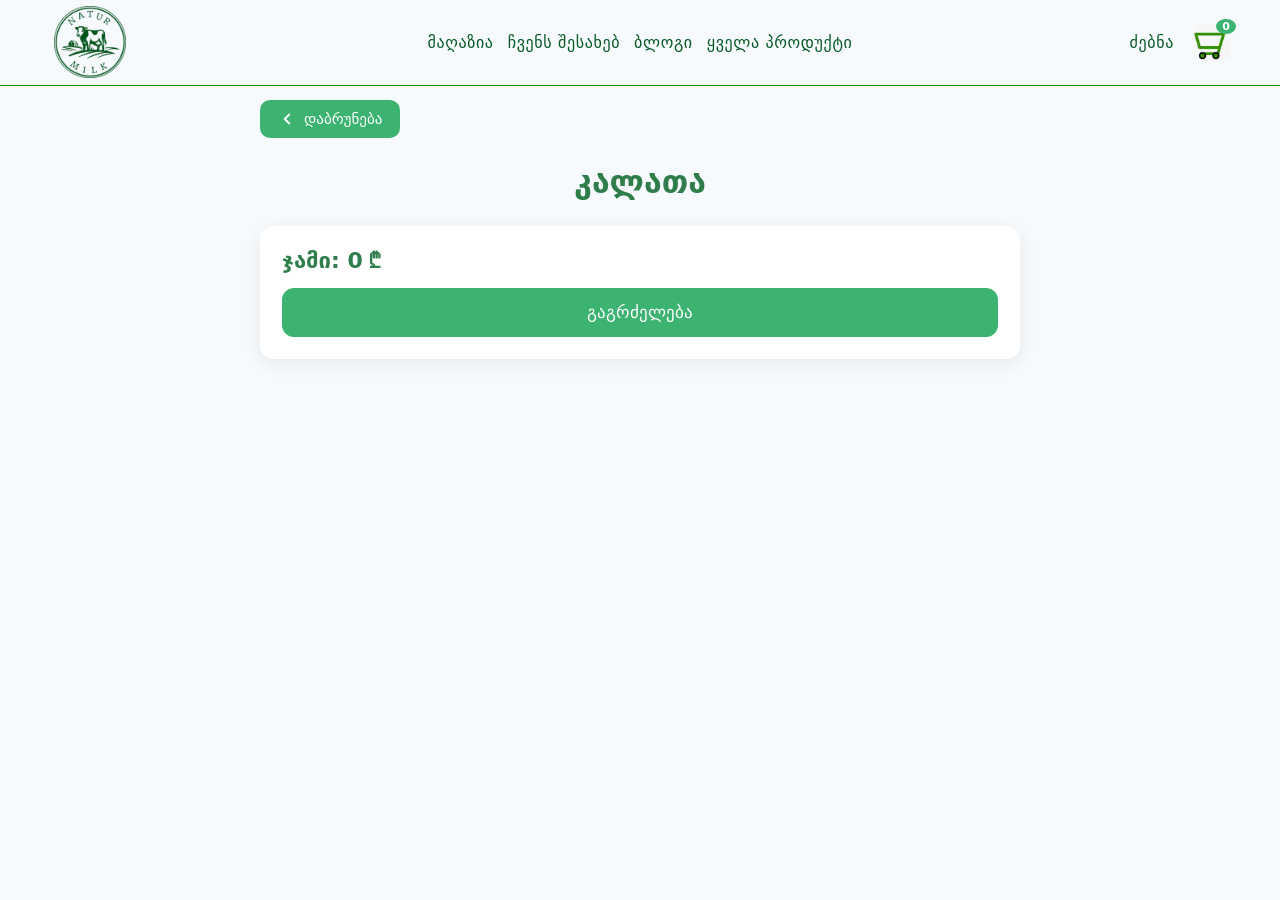
==== basket.html @ 4db8bb16 "Initial commit: Natur Milk website Co-authored-by: Cursor <cursoragent@cursor.com>" ====
<!DOCTYPE html>
<html lang="ka">
  <head>
    <meta charset="UTF-8" />
    <meta name="viewport" content="width=device-width, initial-scale=1.0" />
    <link rel="stylesheet" href="style.css" />
    <!-- Favicon -->
    <link rel="icon" type="image/png" sizes="32x32" href="./images/favicon.png" />
    <link rel="icon" type="image/png" sizes="16x16" href="./images/favicon.png" />

    <title>კალათა | Natur Milk</title>

    <style>
      /* Back button */
      .back-btn {
        display:inline-block;
        background:#3CB371;
        color:white;
        padding:10px 18px;
        border-radius:10px;
        text-decoration:none;
        font-size:15px;
        margin-bottom:25px;
      }
      .back-btn:hover { background:#34a165; }

      /* Cart item box */
      .cart-item-box {
        background:white;
        border-radius:14px;
        padding:18px 20px;
        margin-bottom:16px;
        display:flex;
        justify-content:space-between;
        align-items:center;
        box-shadow:0 4px 18px rgba(0,0,0,0.07);
      }

      .qty-btn {
        background:#3CB371;
        color:white;
        border:none;
        width:30px;
        height:30px;
        font-size:20px;
        border-radius:8px;
        cursor:pointer;
      }

      .remove-btn {
        background:#ff6b6b;
        color:white;
        border:none;
        padding:7px 12px;
        border-radius:8px;
        cursor:pointer;
        font-size:14px;
      }

      /* Green cart bubble */
      .cart-bubble {
        position:absolute;
        top:-6px;
        right:-6px;
        background:#3CB371;
        color:white;
        border-radius:50%;
        padding:2px 6px;
        font-size:11px;
        font-weight:600;
        line-height:1;
      }

      .total-box {
        background:white;
        padding:22px;
        border-radius:14px;
        box-shadow:0 4px 18px rgba(0,0,0,0.07);
      }

      .checkout-btn {
        background:#3CB371;
        color:white;
        border:none;
        padding:14px 24px;
        font-size:17px;
        border-radius:12px;
        cursor:pointer;
        width:100%;
        margin-top:15px;
      }
      .checkout-btn:hover { background:#34a165; }
    </style>
  </head>

  <body class="body">

    <!-- NAVBAR -->
    <header class="site-nav" id="siteNav">
      <div class="nav-inner">

        <button class="nav-toggle" aria-expanded="false">
          <svg class="icon icon-bars" viewBox="0 0 24 24" width="26"><path d="M3 6h18M3 12h18M3 18h18" stroke="currentColor" stroke-width="2"/></svg>
          <svg class="icon icon-x" viewBox="0 0 24 24" width="26"><path d="M6 6l12 12M18 6L6 18" stroke="currentColor" stroke-width="2"/></svg>
        </button>

        <a href="index.html" class="brand">
          <img class="brandmark" src="images/logo.webp" alt="Natur Milk">
        </a>

        <nav class="primary-nav">
          <ul class="menu">
            <li><a href="index.html#shop">მაღაზია</a></li>
            <li><a href="index.html#about">ჩვენს შესახებ</a></li>
            <li><a href="index.html#blog">ბლოგი</a></li>
            <li><a href="productPage.html">ყველა პროდუქტი</a></li>
          </ul>
        </nav>

        <div class="actions">
          <a href="#" class="search">ძებნა</a>

          <a href="basket.html" class="cart" style="position:relative;">
            <img src="images/basket_green.jpeg" width="36">
            <span class="cart-bubble" id="cartBubble">0</span>
          </a>
        </div>

      </div>

      <div class="mobile-panel" id="mobilePanel">
        <nav>
          <ul class="mobile-list">
            <li><a href="index.html#shop">მაღაზია</a></li>
            <li><a href="index.html#about">ჩვენს შესახებ</a></li>
            <li><a href="index.html#blog">ბლოგი</a></li>
            <li><a href="productPage.html">ყველა პროდუქტი</a></li>
          </ul>
        </nav>
      </div>
    </header>

    <!-- PAGE -->
    <main class="container" style="padding:100px 20px; max-width:800px; margin:auto;">

      <a href="productPage.html" class="back-btn" style="display:inline-flex;align-items:center;gap:8px;">
        <svg xmlns="http://www.w3.org/2000/svg" width="18" height="18" viewBox="0 0 24 24" fill="none" stroke="currentColor" stroke-width="2.5" stroke-linecap="round" stroke-linejoin="round"><polyline points="15 18 9 12 15 6"/></svg>
        დაბრუნება
      </a>

      <h1 style="text-align:center; color:#2f7d4b; margin-bottom:25px;">კალათა</h1>

      <div id="cartItems"></div>

      <div class="total-box">
        <h2 style="margin:0; font-size:22px; color:#2f7d4b;">
          ჯამი: <span id="totalPrice">0</span> ₾
        </h2>

        <button onclick="goCheckout()" class="checkout-btn">გაგრძელება</button>
      </div>

    </main>

    <!-- SCRIPTS -->
    <script src="js/cart.js"></script>
    <script src="js/script.js"></script>
    <script src="js/navbar.js"></script>

    <script>
      function updateNavbarCartCount() {
        let cart = JSON.parse(localStorage.getItem("cart")) || [];
        let count = CartUtils.getCartCount(cart);
        document.getElementById("cartBubble").textContent = count;
      }

      function loadCart() {
        let cart = JSON.parse(localStorage.getItem("cart")) || [];
        let cartBox = document.getElementById("cartItems");
        let total = 0;

        updateNavbarCartCount();

        cartBox.innerHTML = "";

        cart.forEach((item, index) => {
          let itemTotal = CartUtils.getLineTotal(item);
          total += itemTotal;
          const qtyLabel = CartUtils.formatQtyLabel(item);
          const lineDetail = CartUtils.formatLineDetail(item);

          cartBox.innerHTML += `
            <div class="cart-item-box">
              <div>
                <h3 style="margin:0 0 6px;">${item.name}</h3>
                <div style="color:#2f7d4b; font-weight:600;">
                  ${lineDetail}
                </div>
              </div>

              <div style="display:flex; gap:10px; align-items:center;">
                <button class="qty-btn" onclick="changeQty(${index}, -1)">-</button>
                <span style="min-width:52px;text-align:center;">${qtyLabel}</span>
                <button class="qty-btn" onclick="changeQty(${index}, 1)">+</button>
                <button class="remove-btn" onclick="removeItem(${index})">წაშლა</button>
              </div>
            </div>
          `;
        });

        document.getElementById("totalPrice").textContent = CartUtils.roundMoney(total);
      }

      function changeQty(i, direction) {
        let cart = JSON.parse(localStorage.getItem("cart")) || [];
        const item = cart[i];
        if (!item) return;
        const updated = CartUtils.changeItemQty(item, direction);
        if (!updated) cart.splice(i, 1);
        localStorage.setItem("cart", JSON.stringify(cart));
        loadCart();
        updateNavbarCartCount();
      }

      function removeItem(i) {
        let cart = JSON.parse(localStorage.getItem("cart")) || [];
        cart.splice(i, 1);
        localStorage.setItem("cart", JSON.stringify(cart));
        loadCart();
        updateNavbarCartCount();
      }

      function goCheckout() {
        window.location.href = "checkout.html";
      }

      loadCart();
    </script>

  </body>
</html>
---- style.css ----
* {
  box-sizing: border-box;
  margin: 0;
  padding: 0;
}


/* Fallbacks if backend sends nothing, as example */
:root {
  --bg: #F7FAFC;            /* cool near-white */
  --text: #055925;
  --cardsection: #FFFFFF;
  --cardhover: #E8EEF5;     /* ice blue hover/footer */
  --panel: #EDF3F8;         /* faint blue band */
  --fottera: #FFFFFF;;       /* teal accent */
  --buttoncolor: #ffca67;   /* clean blue CTA */
  --buttonhover: #daac58;
  --footer-bg: #0d4900;
  --ink: #111010;          /* brand logo example */
  --arch-bw: 1px;
  --arch-br: 20px;
  --pill-bw: 2px;
  --pill-r: 220px;
  --post-bw: 2px;
  --post-r: 18px;
}

/* Base application of the tokens */
html, body {
  background: var(--bg);
  color: var(--text);
}
html {
  scroll-behavior: smooth;
}

/* adjust 90px to your header height */
#blog {
  scroll-margin-top: 90px;
}

/* optional: make all anchor scroll smooth */
html {
  scroll-behavior: smooth;
}

.brandmark {
  color: var(--ink); /* combined logo follows brand ink */
}

@supports (color: color-mix(in oklch, white, black)) {
  :root {
    /* 78/22 keeps chroma, pulls away from bg without getting muddy */
    --cardhover: color-mix(in oklch, var(--buttonhover) 78%, var(--bg) 22%);
    /* optional: make the testimonial slider stripe harmonize too */
    --slider-bg: color-mix(in oklch, var(--buttonhover) 88%, var(--bg) 12%);
  }
}

body {
  background: var(--bg);
  font-family: "DM Sans", system-ui, -apple-system, Segoe UI, Roboto, Helvetica, Arial, sans-serif;
}

.container {
  padding-left: 2.5rem;
  padding-right: 2.5rem;
}

/* NAVBAR */
.site-nav {
  position: fixed;
  inset: 0 0 auto 0;
  z-index: 1000;
  background: var(--bg);
  border-bottom: 1px solid #028b00;
  padding: 25px 0;
}

.nav-inner {
  margin: 0 auto;
  padding: 0 50px;
  display: grid;
  grid-template-columns: 1fr auto 1fr;
  align-items: center;
  gap: 16px;
  color: var(--text);
}

/* Layout the brand nicely */
.brand {
  display: inline-flex;
  align-items: center;
  gap: .5rem; /* space between monogram and fallback text */
}

/* The logo slot (SVG or IMG inside) */
.brand .brandmark {
  display: inline-flex;
  align-items: center;
  line-height: 0;     /* avoid extra vertical whitespace */
  width: auto;
  overflow: visible;  /* allow shapes outside viewBox bounds to show */
}

/* Make injected SVG/IMG scale to the slot */
.brand .brandmark svg,
.brand .brandmark img {
  display: block;
  height: 100%;
  width: auto;
  overflow: visible; /* keep painted area visible */
}

/* Hide fallback brand text only when a WORDMARK is present */
.brand [data-field="siteLogoHtml"][data-kind="wordmark"][data-filled="1"] + .brand-fallback {
  display: none;
}
.brand { color: inherit; text-decoration: none; }
/* hide word when we have a logo */
a.brand > .brandmark[data-filled="1"] + .brand-fallback {
  display: none !important;
}
/* Keep brand compact and aligned */
.brand {
  display: inline-flex;
  align-items: center;
  height: 32px;           /* controls visual height of the combined SVG */
  line-height: 1;
}

/* The combined SVG will size itself; make sure it can shrink/grow */
.brand .brandmark svg {
  display: block;
  height: 100%;
  width: auto;
}

/* Optional: let the combined SVG inherit current text color */
.brand { color: var(--text, #f2f4f3); }

/* Default (>450px): 40px tall */
.brand .brandmark { 
  height: 80px !important;
  padding: 4px;
}

/* ≤450px: 30px tall */
@media (max-width: 900px) {
  .brand .brandmark {
    height: 70px !important;
  }
}

/* ≤450px: 30px tall */
@media (max-width: 450px) {
  .brand .brandmark {
    height: 80px !important;
  }
}


.menu {
  list-style: none;
  margin: 0;
  padding: 0;
  display: flex;
  gap: 80px;
}

.menu a {
  text-decoration: none;
  color: var(--text);
  font-size: 1rem;
  font-weight: 500;
  letter-spacing: 0.04em;
  text-transform: uppercase; /* force caps */
}

.search {
  text-decoration: none;
  color: var(--text);
  font-size: 1rem;
  letter-spacing: 0.04em;
  text-transform: uppercase; /* force caps */
}

/* Keep SEARCH and the cart on one line, aligned center */
.actions {
  justify-self: end;
  display: flex;
  align-items: center;
  gap: 20px;
  flex-wrap: nowrap; /* prevent wrapping inside the actions row */
}

/* Keep the cart icon and the ( 0 ) count on a single line */
.cart {
  display: inline-flex;
  align-items: center;
  gap: 8px;
  color: var(--text);
  text-decoration: none;
  white-space: nowrap; /* no wrapping between icon and count */
}

/* Make sure the SVG doesn't introduce inline whitespace/baseline gaps */
.cart .cart-icon {
  display: block;
  flex: 0 0 auto;
}

/* Tighter vertical rhythm and no internal wraps just in case */
.cart .count {
  line-height: 1;
  white-space: nowrap; /* extra safety for the spaced parentheses */
}


/* Mobile toggle */
.nav-toggle {
  display: none;
  background: none;
  border: 0;
  color: var(--text);
  cursor: pointer;
}

.nav-toggle .icon-x {
  display: none;
}

.mobile-panel {
  display: none;
}

.scroll-btn:hover {
  transform: translateY(2px);
}

/* NAVBAR */
@media (max-width: 768px) {
  .nav-inner {
    padding: 0 16px;
    grid-template-columns: 48px 1fr auto;
  }

  .brand {
    justify-self: center;
    font-weight: 600;
    font-size: 1.5rem;
  }

  .primary-nav,
  .search {
    display: none;
  }

  .nav-toggle {
    display: inline-grid;
    width: 40px;
    height: 40px;
    place-items: center;
  }

  .mobile-panel {
    display: flex;
    align-items: center;
    justify-content: center;
    position: fixed;
    left: 0;
    right: 0;
    top: 9%;
    background: var(--bg);
    border-bottom: 1px solid rgba(0, 0, 0, .06);
    visibility: hidden;
    opacity: 0;
    transform: translateY(-6px);
    pointer-events: none;
    transition: opacity .22s ease, transform .22s ease, visibility 0s linear .22s;
    height: 50vh;
  }

  .mobile-list {
    list-style: none;
    padding: 18px 0 22px;
    display: grid;
    gap: 50px;
    text-align: center
  }

  .mobile-list a {
    color: var(--text);
    text-decoration: none;
    font-size: 1.5rem;
    font-weight: 500;
    letter-spacing: .04em;
  }

  .site-nav.is-open .mobile-panel {
    visibility: visible;
    opacity: 1;
    transform: translateY(0);
    pointer-events: auto;
    transition: opacity .22s ease, transform .22s ease;
  }

  .site-nav.is-open .nav-toggle .icon-bars {
    display: none;
  }

  .site-nav.is-open .nav-toggle .icon-x {
    display: block;
  }
}



/* Hero */
.hero {
  padding: 1rem 3rem 42px;
}

.page-content,
.hero {
  padding-top: 100px;
}

.hero-wrap {
  position: relative;
}

.hero-frame {
  position: relative;
  border-radius: 22px;
  overflow: hidden;
  background: var(--bg);
}

.hero-frame::after {
  content: "";
}

.hero-frame::before {
  content: "";
  position: absolute;
  inset: 0;
  background: rgba(0, 0, 0, 0.18);
  z-index: 1;
  pointer-events: none;
}

.hero-img {
  position: relative;
  z-index: 0;
  display: block;
  width: 100%;
  max-height: 700px;
  object-fit: cover;
  object-position: 65% center;
}

.hero-content {
  position: absolute;
  inset: 0;
  display: flex;
  flex-direction: column;
  justify-content: space-between;
  padding: clamp(24px, 6vw, 60px);
  z-index: 3;
  pointer-events: none;
}

.hero-title {
  margin: 0;
  color: var(--bg);
  font: 500 clamp(40px, 6vw, 100px)/1.2 system-ui, -apple-system, Segoe UI, Roboto, Helvetica, Arial;
  text-transform: uppercase;
  letter-spacing: .04em;
  text-shadow: 0 2px 12px rgba(0, 0, 0, 0.17);
}

.hero-cta {
  pointer-events: auto;
  align-self: flex-start;
  background: #1f5d3a;
  color: white;
  border: 2px solid var(--text);
  border-radius: 9999px;
  padding: 14px 22px;
  font-weight: 700;
  text-decoration: none;
}

.hero-cta:hover {
  transform: translateY(-1px);
}

.scroll-btn {
  position: absolute;
  right: clamp(14px, 2vw, 26px);
  bottom: -46px;
  width: clamp(92px, 10.5vw, 132px);
  height: clamp(92px, 10.5vw, 132px);
  border-radius: 50%;
  background: var(--bg);
  color: var(--text);
  border: 1px solid var(--text);
  display: grid;
  place-items: center;
  z-index: 5;
}

.hero-cta {
  position: relative;
  background: #1f5d3a;
  color: white;
  border: 2px solid var(--text);
  border-radius: 3rem;
  padding: 14px 22px;
  font-weight: 700;
  letter-spacing: 0.02em;
  text-decoration: none;
  overflow: hidden;
  z-index: 0;
  transition: transform 0.2s ease-out, border 0.2s ease-out, color 0.2s ease-out;
}

.hero-cta::after {
  content: '';
  display: block;
  position: absolute;
  top: 0;
  left: 0;
  width: 100%;
  height: 100%;
  background-color: #2c8754;
  border-radius: 3rem;
  transform: translate(-100%, 0) rotate(10deg);
  transform-origin: top center;
  transition: transform 0.25s ease-out;
  will-change: transform;
  z-index: -1;
}

.hero-cta:hover::after {
  transform: translate(0, 0);
}

.hero-cta:hover {
  border: 2px solid var(--text);
  color: 111010;
  transform: scale(1.00);
}


/* HERO */
@media (max-width: 400px) {


  .hero-cta {
    padding: 6px 9px;
    align-self: center;
  }
}

/* HERO */
@media (max-width: 768px) {
  .hero {
    padding-left: 1rem;
    padding-right: 1rem;
    min-height: 50vh;
    padding-bottom: 0rem !important;
  }

  .hero-img {
    object-position: 60% center;
  }

  .hero-title {
    font-size: clamp(18px, 6vw, 50px);
  }

  .hero-cta {
    padding: 12px 18px;
    align-self: center;
  }
}

@media (max-width: 1024px) {
  .hero-img {
    max-height: 95vh;
  }
}


/* Section */
.intro {
  background: var(--bg);
  padding: clamp(56px, 12vw, 160px) 0;
}

.intro .container {
  max-width: 1200px;
  margin: 0 auto;
  padding: 0 20px;
}

.intro-lead {
  margin: 0;
  color: var(--text);
  font-family: system-ui, -apple-system, Segoe UI, Roboto, Helvetica, Arial;
  font-weight: 400;
  line-height: 1.12;
  letter-spacing: 0.01em;
  text-align: center;
  font-size: clamp(28px, 6.5vw, 68px);
}

@media (max-width: 1024px) {
  .intro {
    padding: 10rem 2rem 14rem 2rem;
  }

  .intro-lead {
    font-size: 5rem;
    text-align: start;
  }
}

@media (max-width: 768px) {
  .intro {
    padding: 1rem 0.75rem 3rem 0.75rem;
  }

  .intro-lead {
    font-size: 2rem;
  }
}



/* Bestsellers */
.bestsellers {
  background: var(--cardsection);
  padding: 4rem 2rem 3rem 2rem;
  border-top: 1px solid var(--text);
  border-bottom: 1px solid var(--text);
}

.bestsellers__grid {
  grid-column-gap: 2rem;
  grid-row-gap: 2rem;
  grid-template-rows: auto;
  grid-template-columns: auto 1fr;
  grid-auto-columns: 1fr;
  display: grid;
  padding: 40px;
}

.bestsellers__title {
  position: relative;
  left: clamp(-14px, -1vw, -24px);
  top: clamp(-18px, -1.6vw, -28px);
  margin: 0;
  font-weight: 500;
  letter-spacing: .02em;
  line-height: .95;
  color: var(--text);
  font-size: clamp(28px, 5vw, 48px);
}

.bestsellers__arrow {
  margin-top: clamp(18px, 4vw, 36px);
  margin-left: clamp(-4px, -0.4vw, -8px);
  width: clamp(220px, 14vw, 260px);
  height: auto;
}

.bestsellers__intro {
  position: relative;
}
/* ── Fancy ring button (bestsellers CTA) ── */
.bestsellers__link {
  grid-column: 2;
  justify-self: end;
  margin-top: clamp(18px, 3vw, 28px);
  text-decoration: none;
  display: inline-block;
}

.button-wrapper {
  position: relative;
  display: inline-block;
}

.ring-layer {
  position: relative;
  z-index: 10;
  width: 272px;
  height: 80px;
  border-radius: 9999px;
  box-shadow:
    inset 0px 5px 1px transparent,
    inset 0px 0px 0px transparent,
    0px 0px 0px transparent,
    0px 8px 2px #1a4f35,
    4px 10px 3px rgba(255,255,255,0.25),
    0px 20px 30px rgba(31, 90, 62, 0.45),
    0px 0px 0px transparent;
  cursor: pointer;
  transition: all 150ms ease-out;
}

.ring-layer:hover {
  box-shadow:
    inset 0px 5px 1px #1f5a3e,
    inset 0px 6px 2px #174d35,
    0px 0px 0px transparent,
    0px 7px 1px #1a4f35,
    4px 10px 3px rgba(255,255,255,0.2),
    1px 6px 1px #1a4f35,
    0px 0px 0px transparent;
}

.ring-layer:active {
  box-shadow:
    inset 0px 5px 1px #1f5a3e,
    inset 0px 12px 0px #164430,
    0px 9px 4px #1f5a3e,
    0px 7px 1px #1a4f35,
    4px 10px 3px rgba(255,255,255,0.2),
    1px 6px 1px #1a4f35,
    0px 0px 0px transparent;
}

.outer-button {
  position: relative;
  z-index: 10;
  width: 272px;
  height: 80px;
  border-radius: 9999px;
  display: flex;
  align-items: center;
  justify-content: center;
  overflow: hidden;
  background: linear-gradient(to bottom, #3E9A6B, #2F7D57);
  box-shadow:
    0px 6px 0px #1F5A3E,
    0px 0px 0px transparent,
    0px 0px 0px transparent,
    inset 0px 1px 0px rgba(255,255,255,0.25);
  transition: all 150ms ease-out;
}

.ring-layer:hover .outer-button {
  transform: translateY(6px);
  background: linear-gradient(to bottom, #3a9265, #2b7352);
  box-shadow:
    0px 0px 0px #1F5A3E,
    -1px 0px 2px #1a4f35,
    1px 0px 2px #1a4f35,
    inset 0px 1px 0px rgba(255,255,255,0.15);
}

.ring-layer:active .outer-button {
  height: 70px;
  width: 270px;
  transform: translateX(1px) translateY(16px);
  box-shadow:
    0px -4px 0px #3E9A6B,
    0px 0px 1px #1a4f35;
  background: linear-gradient(to bottom, #38906A, #297050);
}

.inner-button {
  position: relative;
  width: 260px;
  height: 68px;
  border-radius: 9999px;
  background: linear-gradient(to bottom right, #3E9A6B, #2F7D57);
  box-shadow:
    inset 0px 3px 0px #1F5A3E,
    inset 5px 10px 2px rgba(31, 90, 62, 0.3),
    inset 0px -1px 1px rgba(255,255,255,0.15);
  display: flex;
  align-items: center;
  justify-content: center;
  font-weight: 600;
  font-size: 1.15rem;
  color: #ffffff;
  overflow: hidden;
  transition: all 150ms ease-out;
  user-select: none;
  -webkit-user-select: none;
}

.ring-layer:hover .inner-button {
  background: linear-gradient(to bottom right, #3a9265, #2b7352);
  box-shadow:
    inset 0px 3px 0px #1a5037,
    inset 5px 10px 2px rgba(26, 80, 55, 0.3),
    inset 0px -1px 1px rgba(255,255,255,0.1);
}

.ring-layer:active .inner-button {
  background: linear-gradient(to bottom right, #38906A, #297050);
  box-shadow:
    inset 0px 3px 0px #164430,
    inset 5px 18px 2px rgba(22, 68, 48, 0.3),
    inset 0px -1px 1px rgba(255,255,255,0.1);
}

.inner-button span {
  position: relative;
  padding-top: 6px;
  z-index: 10;
  text-shadow: 0 1px 2px rgba(0,0,0,0.25);
  letter-spacing: 0.02em;
}


.cards {
  grid-column-gap: 2rem;
  grid-row-gap: 2rem;
  grid-template-columns: 1fr 1fr 1fr;
  display: grid;
}

.card {
  position: relative;
  display: grid;
  grid-template-rows: auto auto auto;
  gap: 14px;
}

.card__arch {
  position: relative;
  overflow: hidden;
  border: var(--arch-bw) solid rgba(0, 0, 0, .6);
  border-top-left-radius: 999px 520px;
  border-top-right-radius: 999px 520px;
  border-bottom-left-radius: var(--arch-br);
  border-bottom-right-radius: var(--arch-br);
}

.card__arch img {
  display: block;
  width: 100%;
  object-fit: cover;
  object-position: center;
  transition: transform .45s ease;
  height: 30rem;
}

.card__name {
  margin: 6px 6px 0;
  font-size: 1.125rem;
  letter-spacing: .02em;
  color: var(--text);
  text-align: center;
  font-weight: 400;
}

.card__price {
  margin: 0 6px;
  color: var(--text);
  font-size: 1rem;
  text-align: center;
  font-weight: 400;
}

.card__price--old {
  text-decoration: line-through;
  opacity: .6;
  margin-right: 8px;
  display: inline-block;
}

.card__price--new {
  font-weight: 400;
}

.card:hover .card__arch img {
  transform: scale(1.00);
}

.card__hover {
  position: absolute;
  left: calc(-1 * var(--arch-bw));
  right: calc(-1 * var(--arch-bw));
  bottom: calc(-1 * var(--arch-bw));
  height: 56px;
  display: grid;
  place-items: center;
  font-weight: 700;
  letter-spacing: .03em;
  text-decoration: none;
  color: var(--text);
  background: var(--cardhover);
  border-top: var(--arch-bw) solid rgba(0, 0, 0, .7);
  transform: translate3d(0, 100%, 0);
  transition: transform .28s ease;
  z-index: 2;
  box-sizing: border-box;
  backface-visibility: hidden;
}

.card:hover .card__hover,
.card:focus-within .card__hover {
  transform: translate3d(0, 0, 0);
}

.card__hover:active {
  transform: translateY(0) scale(.99);
}

.card__badge {
  display: inline-grid;
  place-items: center;
  width: 84px;
  height: 84px;
  border-radius: 50%;
  background: var(--buttonhover);
  color: var(--text);
  border: 1px solid var(--text);
  font-weight: 500;
  letter-spacing: .03em;
  position: static;
  /* new */
  text-align: center;   /* centers multi-line text */
  line-height: 1.1;     /* nicer two-line spacing */
  padding: 0 6px;       /* optional: a little breathing room */
}

.cards .card:nth-child(1) .card__badge {
  position: absolute;
  top: clamp(-34px, -3vw, -24px);
  left: clamp(18px, 2vw, 28px);
  z-index: 5;
  pointer-events: none;
}

/* BESTSELLER */

@media (max-width: 768px) {
  .bestsellers {
    padding: 4rem 0;
  }

  .bestsellers__title {
    left: 0;
    top: 0;
    font-size: 3rem;
    font-weight: 400;
  }

  .bestsellers__arrow {
    margin-left: 0;
  }

  .bestsellers__intro img {
    display: none;
  }

  .bestsellers__link .ring-layer,
  .bestsellers__link .outer-button {
    width: 220px;
    height: 64px;
  }

  .bestsellers__link .inner-button {
    width: 208px;
    height: 52px;
    font-size: 1rem;
  }

  .cards {
    grid-template-columns: 1fr;
  }
}

@media (max-width: 1024px) {
  .bestsellers__grid {
    grid-template-columns: 2fr;
  }

  .bestsellers__link {
    grid-column: 1;
    justify-self: center;
  }

  .bestsellers__link .ring-layer,
  .bestsellers__link .outer-button {
    width: 240px;
    height: 72px;
  }

  .bestsellers__link .inner-button {
    width: 228px;
    height: 60px;
    font-size: 1.05rem;
  }

  .bestsellers__intro img {
    display: none;
  }
}


/* SCROLLER */
.scroller {
  display: flex;
  flex-direction: column;
  gap: 50px;
  padding: 100px 0;
}

/* Size & alignment can be tweaked to match your line height */
.scroller .scroller-star {
  display: inline-block;
  width: 50px;
  height: 50px;
  background: url("./images/octopus.svg") center / contain no-repeat;
  vertical-align: middle;
  transform: translateY(1px);
  margin: 1rem;
}

.value__icon {
  display: inline-block;
  width: 26px;  /* keep your previous visual size */
  height: 26px;
  background-color: var(--buttonhover);
  -webkit-mask: url("./images/flake.svg") center / contain no-repeat;
          mask: url("./images/flake.svg") center / contain no-repeat;
  flex: 0 0 auto; /* keeps layout identical if you had flex */
}


.scroller-wrapper {
  overflow: hidden;
  white-space: nowrap;
  background: var(--bg);
}

.scroller-track {
  display: inline-block;
  will-change: transform;
  font-size: 120px;
  font-weight: 500;
  transition: transform 0.1s linear;
}

.track-bottom {
  position: relative;
  left: -3000px;
}

.word {
  display: inline-flex;
  align-items: center;
  margin: 0 0px;
  color: var(--text);
}

.word img {
  width: 40px;
  height: 40px;
  margin: 0 40px;
}

@media (max-width: 768px) {
  .scroller-track {
    font-size: 60px;
  }

  .word img {
    width: 60px;
    margin: 0 12px;
  }
}




/* Section Shell  */
.categories {
  background: var(--bg);
  padding: 5rem 2rem 10rem 2rem;
  border-bottom: 1px solid rgba(0, 0, 0, .08);
}

.categories__wrap {
  margin: 0 auto;
  padding: 0 20px;
}

.categories__title {
  margin: 0 0 clamp(28px, 6vw, 56px);
  letter-spacing: .02em;
  font-size: 48px;
  font-weight: 500;
  color: var(--text);
}

.categories__grid {
  display: grid;
  grid-template-columns: repeat(3, 1fr);
  gap: clamp(18px, 2.4vw, 28px);
  align-items: start;
}

.cat-card {
  text-decoration: none;
  color: inherit;
  display: block;
}

.cat-card__pill {
  position: relative;
  overflow: hidden;
  border: var(--pill-bw) solid rgba(0, 0, 0, .65);
  border-radius: var(--pill-r);
  height: clamp(220px, 28vw, 300px);
}

.cat-card__pill img {
  width: 100%;
  height: 100%;
  object-fit: cover;
  transition: transform .45s ease;
}

.cat-card__hover {
  position: absolute;
  left: calc(-1 * var(--pill-bw));
  right: calc(-1 * var(--pill-bw));
  bottom: calc(-1 * var(--pill-bw));
  height: 50%;
  display: grid;
  place-items: center;
  letter-spacing: .03em;
  color: var(--text);
  background: var(--cardhover);
  border-top: var(--pill-bw) solid rgba(0, 0, 0, .7);
  font-size: 40px;
  border-top-left-radius: 0;
  border-top-right-radius: 0;
  border-bottom-left-radius: calc(var(--pill-r) + var(--pill-bw));
  border-bottom-right-radius: calc(var(--pill-r) + var(--pill-bw));
  transform: translate3d(0, 100%, 0);
  transition: transform .28s ease;
  z-index: 2;
  backface-visibility: hidden;
}

.cat-card:hover .cat-card__hover,
.cat-card:focus-within .cat-card__hover {
  transform: translate3d(0, 0, 0);
}

.cat-card__pill img {
  transition: transform .45s ease;
}

@media (max-width: 1024px) {
  .categories__grid {
    grid-template-columns: 1fr 1fr;
    gap: 4rem;
  }
}

@media (max-width: 768px) {
  .categories {
    padding-left: 1.75rem;
    padding-right: 1.75rem;
  }

  .categories__title {
    font-weight: 400;
    font-size: 2.5rem;
    line-height: 2.75rem;
    margin-bottom: 5rem;
  }

  .categories__wrap {
    padding: 0;
  }

  .categories__grid {
    grid-template-columns: 1fr;
    gap: 3rem;
  }
}

/* Section shell */
.clay {
  background: var(--cardsection);
  padding: clamp(56px, 9vw, 120px) 0;
  border-top: 1px solid var(--text);
}

.clay__grid {
  max-width: 1280px;
  margin: 0 auto;
  padding: 0 20px;
  display: grid;
  grid-template-columns: 1fr 1fr;
  gap: clamp(24px, 4vw, 56px);
  align-items: center;
}

.clay__title {
  margin: 0 0 16px;
  color: var(--text);
  font-weight: 500;
  letter-spacing: .02em;
  font-size: 48px;
}

.clay__desc {
  margin: 0 0 24px;
  color: var(--text);
  line-height: 1.45;
  max-width: 60ch;
}

.clay__features {
  list-style: none;
  margin: 0 0 28px;
  padding: 0;
  max-width: 420px;
  border-bottom: 1px solid var(--text);
}

.clay__features li {
  position: relative;
  margin: 18px 0;
  padding: 12px 0 0;
  font-size: 14px;
  letter-spacing: .04em;
  color: var(--text);
  text-transform: uppercase;
  border-top: 1px solid var(--text);
}

.kit-cta {
  position: relative;
  display: inline-block;
  padding: 14px 22px;
  border: 1px solid currentColor;
  border-radius: 3rem;
  background: var(--buttoncolor);
  color: var(--text);
  font-family: Roboto, system-ui, -apple-system, "Segoe UI", Arial, sans-serif;
  font-weight: 700;
  letter-spacing: .02em;
  text-decoration: none;
  overflow: hidden;
  z-index: 0;
  transition: transform .2s ease-in-out, color .2s ease-in-out, border-color .2s ease-in-out;
}

.kit-cta::after {
  content: '';
  position: absolute;
  left: 0;
  top: 0;
  width: 100%;
  height: 100%;
  display: block;
  background-color: var(--buttonhover);
  border-radius: 3rem;
  transform: translate(-100%, 0) rotate(10deg);
  transform-origin: top left;
  transition: transform .2s ease-out;
  will-change: transform;
  z-index: -1;
}

.kit-cta:hover::after {
  transform: translate(0, 0) rotate(0deg);
}

.kit-cta:hover {
  transform: scale(1.00);
  border-color: var(--text);
}

.kit-cta:focus-visible {
  outline: 3px solid var(--text);
  outline-offset: 3px;
}

.clay__arch {
  position: relative;
  overflow: hidden;
  border: 1px solid var(--text);
  border-top-left-radius: 999px 920px;
  border-top-right-radius: 999px 920px;
  border-bottom-left-radius: var(--clay-arch-bottom-r);
  border-bottom-right-radius: var(--clay-arch-bottom-r);
  width: 100%;
  height: clamp(280px, 38vw, 460px);
  background: var(--cardsection);
}

.clay__arch img {
  width: 100%;
  height: 100%;
  object-fit: cover;
  object-position: 60% 40%;
  display: block;
}

@media (max-width: 768px) {
  .clay__grid {
    grid-template-columns: 1fr;
  }

  .clay__arch img {
    height: 100%;
  }
}

@media (max-width: 1024px) {
  .clay {
    padding-left: 1rem;
    padding-right: 1rem;
  }

  .clay__grid {
    gap: 4rem;
  }

  .clay__arch {
    min-height: 600px;
  }

  .clay__desc {
    font-size: 1.5rem;
  }

  .clay__features {
    margin-top: 3rem;
  }

  .clay__features li {
    font-size: 1.25rem;
  }

}




/* VALUES */
.values {
  background: var(--bg);
  padding: clamp(3.5rem, 12vw, 10rem) 0;
  border-top: 0.0625rem solid var(--text);
  border-bottom: 0.0625rem solid var(--text);
  padding-left: 2rem;
  padding-right: 2rem;
}

.values__wrap {
  margin: 0 auto;
  padding: 0 1.25rem;
}

.values__grid {
  list-style: none;
  margin: 0;
  padding: 0;
  display: grid;
  grid-template-columns: repeat(4, 1fr);
  gap: clamp(1.75rem, 5vw, 4rem);
  align-items: start;
  text-align: center;
}

.value {
  color: var(--text);
}

.value__icon {
  width: 3.5rem;
  height: 3.5rem;
  display: block;
  margin: 0 auto clamp(1.125rem, 3vw, 1.75rem);
}

.value__title {
  margin: 0 0 0.75rem;
  text-transform: uppercase;
  font-weight: 500;
  line-height: 1.1;
  font-size: clamp(1.1rem, 1.2vw + 0.6rem, 1.5rem);
  white-space: nowrap;
  word-break: keep-all;
  text-overflow: ellipsis;
  min-height: 1.1em;
  display: flex;
  align-items: flex-end;
  justify-content: center;
}

.value__copy {
  margin: 0 auto;
  font-size: 1.125rem;
  line-height: 1.4;
}

@media (max-width: 1024px) {
  .values__wrap {
    padding: 0;
  }

  .values__grid {
    grid-template-columns: repeat(2, 1fr);
  }
}

@media (max-width: 768px) {
  .values {
    padding: 8rem 0.5em 8rem 0.5rem;
  }

  .values__grid {
    grid-template-columns: 1fr;
    gap: 5rem;
  }

  .value__copy {
    width: 70%;
  }
}


/* Testimonials */
:root {
  --bg-yellow: var(--buttoncolor);
  --gap: 64px;
  --per-view: 3;
}

.slider {
  padding-top: 3rem;
  padding-bottom: 3rem;
  background-color: var(--slider-bg);
  position: relative;
  overflow: hidden;
  border-top: 1px solid rgba(0, 0, 0, .15);
  border-bottom: 1px solid rgba(0, 0, 0, .15);
}

.slider__track {
  display: flex;
  gap: var(--gap);
  will-change: transform;
  transition: transform .45s cubic-bezier(.22, .61, .36, 1);
  touch-action: pan-y;
}

.slide {
  flex: 0 0 calc((100% - (var(--gap) * (var(--per-view) - 1))) / var(--per-view));
}

.slider-card {
  text-align: center;
  padding: 28px 18px 18px;
  line-height: 1.6;
  font-size: 16px;
}

.slider-quote {
  max-width: 34ch;
  margin: 0 auto 18px;
}

.slider-name {
  margin: 0;
  font-size: 13px;
  letter-spacing: .04em;
  text-transform: uppercase;
  font-weight: 600;
}

.slider-nav {
  position: absolute;
  inset-block: 0;
  display: flex;
  align-items: center;
  justify-content: space-between;
  pointer-events: none;
}

.arr-btn {
  pointer-events: auto;
  width: 44px;
  height: 44px;
  border-radius: 999px;
  background: transparent;
  border-color: transparent;
  color: #111;
  display: grid;
  place-items: center;
  justify-content: center;
  cursor: pointer;
  transition: transform .15s ease, background .15s ease;
}

.arr-btn:hover {
  transform: scale(1.04);
  background: rgba(0, 0, 0, .06);
}

.arr-btn:disabled {
  opacity: .35;
  cursor: not-allowed;
}

.slider-nav--wrap {
  position: absolute;
  left: 0;
  right: 0;
  top: 0;
  bottom: 0;
  display: flex;
  align-items: center;
  justify-content: space-between;
  padding-inline: 6px;
}

.slider-icon {
  width: 18px;
  height: 18px;
  display: block;
  border-right: 2px solid currentColor;
  border-bottom: 2px solid currentColor;
  transform: rotate(-45deg);
}

.icon--right {
  transform: rotate(-45deg);
}

.icon--left {
  transform: rotate(135deg);
}

@media (max-width: 1024px) {
  :root {
    --per-view: 2;
    --gap: 40px;
  }

  .slider-quote {
    font-size: 1rem;
  }

  .slider-name {
    font-size: 1.25;
  }
}

@media (max-width:768px) {
  :root {
    --per-view: 1;
    --gap: 28px;
  }

  .slider-quote {
    font-size: 1rem;
  }

  .arr-btn {
    width: 40px;
    height: 40px;
  }
}


/*  Latest Articles  */
.blog {
  background: var(--bg);
  padding: clamp(56px, 10vw, 120px) 0;
  border-top: 1px solid rgba(0, 0, 0, .08);
}

.blog__title {
  margin: 0 0 clamp(28px, 6vw, 56px);
  text-align: center;
  font-weight: 500;
  letter-spacing: .02em;
  color: var(--text, #111);
  font-size: clamp(40px, 10vw, 120px);
}

.posts {
  margin: 0 auto;
  padding: 0 20px;
  display: grid;
  grid-template-columns: repeat(3, 1fr);
  gap: clamp(18px, 2.4vw, 28px);
}

.post {
  display: grid;
  grid-template-rows: 1fr auto;
  text-decoration: none;
  color: var(--text);
  border: var(--post-bw) solid rgba(0, 0, 0, .65);
  border-radius: var(--post-r);
  overflow: hidden;
  background: #fff;
  transition: transform .2s ease, box-shadow .2s ease, border-color .2s ease;
}

.post:hover {
  transform: translateY(-4px);
  box-shadow: 0 10px 24px rgba(0, 0, 0, .12);
  border-color: rgba(0, 0, 0, .75);
}

.post__media {
  position: relative;
}

.post__media img {
  width: 100%;
  height: clamp(220px, 26vw, 300px);
  object-fit: cover;
  display: block;
  transition: transform .45s ease;
}

.post:hover .post__media img {
  transform: scale(1.03);
}

.post__label {
  height: 56px;
  display: grid;
  place-items: center;
  background: var(--cardhover);
  border-top: var(--post-bw) solid rgba(0, 0, 0, .65);
  border-bottom-left-radius: calc(var(--post-r) - var(--post-bw));
  border-bottom-right-radius: calc(var(--post-r) - var(--post-bw));
}

.post__label span {
  font-weight: 700;
  letter-spacing: .03em;
  text-transform: uppercase;
  font-size: clamp(13px, 1.2vw, 16px);
}

@media (max-width: 1024px) {
  .posts {
    grid-template-columns: 1fr 1fr;
  }
}

@media (max-width: 768px) {
  .blog {
    padding-left: 0;
    padding-right: 0;
  }

  .posts {
    grid-template-columns: 1fr;
  }
}


/* SPLIT */
.split-cta {
  background: var(--panel);
  border-top: 1px solid rgba(0, 0, 0, .55);
  border-bottom: 1px solid rgba(0, 0, 0, .55);
  padding: 4rem 0 4rem 0;
}

.split-cta__inner {
  width: 100%;
  max-width: none;
  margin: 0;
  padding: 0;
  display: grid;
  grid-template-columns: 1fr 1fr;
}

.split-cta__pane {
  padding: clamp(24px, 5vw, 64px);
}

.split-cta__pane--right {
  border-left: 1px solid rgba(0, 0, 0, .55);
  display: flex;
  flex-direction: column;
  align-items: center;
  justify-content: center;
  text-align: center;
  gap: 20px;
}

.split-cta__pane--left {
  min-height: 38vh;
  padding-bottom: 0;
  display: flex;
  align-items: center;
  justify-content: center;
}

.dome {
  width: var(--dome-d);
  height: calc(var(--dome-d) / 2);
  background: var(--buttoncolor);
  border: 1px solid var(--text);
  border-top-left-radius: calc(var(--dome-d) / 2);
  border-top-right-radius: calc(var(--dome-d) / 2);
  border-bottom-left-radius: 0;
  border-bottom-right-radius: 0;
  display: flex;
  flex-direction: column;
  align-items: center;
  justify-content: center;
  gap: 50px;
  text-align: center;
  padding-bottom: clamp(6px, .9vw, 10px);
}

.dome__line,
.dome__date {
  margin: 0;
  font-weight: 500;
  letter-spacing: .02em;
  color: var(--text);
}

.dome__line {
  font-size: clamp(22px, 2.4vw, 34px);
  line-height: 1.05;
}

.dome__date {
  font-size: clamp(20px, 2vw, 28px);
}

:root {
  --dome-d: clamp(420px, 45vw, 560px);
}

.split-cta__pane--left {
  position: relative;
  min-height: calc(var(--dome-d) / 2 + clamp(60px, 6vw, 90px));
}


.split-cta__title {
  margin: 0 0 .5rem;
  color: var(--text);
  letter-spacing: .02em;
  font-weight: 500;
  font-size: clamp(24px, 3.8vw, 48px);
}

.split-cta__copy {
  margin: 0 0 1.5rem;
  color: var(--text);
  opacity: .9;
  font-weight: 500;
  font-size: 1.125rem;
  line-height: 2rem;
  letter-spacing: 0.06rem;
}

@media (max-width: 1024px) {
  .split-cta {
    padding: 0;
  }

  .split-cta__inner {
    grid-template-columns: 1fr;
  }

  .split-cta__pane--right {
    border-left: none;
    border-top: 1px solid rgba(0, 0, 0, .55);
  }

  .split-cta__pane--left {
    min-height: 460px;
    padding: 0;
  }

  .dome {
    width: 70%;
    height: 60%;
    border-top-left-radius: calc(var(--dome-d) / 1);
    border-top-right-radius: calc(var(--dome-d) / 1);
  }

  .dome__date,
  .dome__line {
    font-size: 2rem;
  }

  .split-cta__pane--right {
    gap: 10px;
  }

  .split-cta__title {
    font-size: 3rem;
  }
}

@media (max-width: 768px) {
  .split-cta {
    margin-top: 100px;
  }

  .split-cta__title {
    font-size: 2rem;
  }

  .split-cta__copy {
    font-size: 1.125rem;
    line-height: 1.75rem;
  }

  .split-cta__pane--left {
    min-height: 260px;
    padding: 0;
  }

  .dome__date,
  .dome__line {
    font-size: 1.5rem;
  }

  .dome {
    width: 90%;
    height: 70%;
    border-top-left-radius: calc(var(--dome-d) / 2);
    border-top-right-radius: calc(var(--dome-d) / 2);
  }
}


/* FORM */
.join {
  position: relative;
}

.join__input {
  width: 100%;
  height: 56px;
  padding: 0 140px 0 18px;
  border: 2px solid var(--text);
  border-radius: 9999px;
  background: #fff;
  color: var(--text);
  outline: none;
  font-weight: 500;
}

.join__btn {
  position: absolute;
  top: 50%;
  right: 4px;
  transform: translateY(-50%);
  height: 48px;
  padding: 0 22px;
  border: 2px solid var(--text);
  border-radius: 9999px;
  background: var(--buttoncolor);
  color: var(--text);
  font-weight: 500;
  letter-spacing: .02em;
  cursor: pointer;
  box-shadow: 0 2px 0 rgba(0, 0, 0, .35);
  transition: transform .15s ease, box-shadow .15s ease;
}

.join__btn {
  overflow: hidden;
  z-index: 0;
}

.join__btn::after {
  content: '';
  position: absolute;
  inset: 0;
  background: var(--buttonhover);
  border-radius: inherit;

  transform: translate(-100%, 0) rotate(10deg);
  transform-origin: top left;

  transition: transform .2s ease-out;
  will-change: transform;

  z-index: -1;
}

.join__btn:hover::after {
  transform: translate(0, 0) rotate(0deg);
}


/* Behind the Scenes */
.bts {
  background: var(--bg, #f8f4ec);
  border-top: 1px solid rgba(0, 0, 0, .08);
}

.bts .container {
  margin: 0 auto;
  padding-top: 13rem;
  padding-bottom: 13rem;
}

.bts__top {
  display: flex;
  align-items: flex-end;
  justify-content: space-between;
  gap: 16px;
  margin-bottom: clamp(24px, 5vw, 48px);
}

.bts__title {
  margin: 0;
  font-weight: 500;
  letter-spacing: .02em;
  color: var(--text, #111);
  font-size: clamp(28px, 6vw, 64px);
}

.bts__link {
  color: var(--text, #111);
  text-decoration: underline;
  text-underline-offset: 4px;
  text-decoration-thickness: 1.5px;
  letter-spacing: .02em;
  white-space: nowrap;
}

.bts__grid {
  list-style: none;
  margin: 0;
  padding: 0;
  display: grid;
  grid-template-columns: repeat(5, minmax(200px, 1fr));
  gap: clamp(18px, 3vw, 36px);
  justify-items: center;
  justify-content: center;
}

.bts__item {
  width: clamp(140px, 16vw, 220px);
  aspect-ratio: 1 / 1;
  border-radius: 50%;
  overflow: hidden;
  border: 1px solid rgba(0, 0, 0, .65);
  background: var(--cardsection);
  display: block;
  transition: box-shadow .25s ease, transform .25s ease;
}

.bts__item img {
  width: 100%;
  height: 100%;
  object-fit: cover;
  transition: transform .45s ease;
}

.bts__grid>li {
  --stagger: 0px;
}

.bts__item {
  transform: translateY(var(--stagger));
  transition: transform .25s ease, box-shadow .25s ease;
}

.bts__item:hover {
  transform: translateY(calc(var(--stagger) - 6px));
}

.bts__grid>li:nth-child(5n + 1) {
  --stagger: -14px;
}

.bts__grid>li:nth-child(5n + 2) {
  --stagger: 10px;
}

.bts__grid>li:nth-child(5n + 3) {
  --stagger: -18px;
}

.bts__grid>li:nth-child(5n + 4) {
  --stagger: 8px;
}

.bts__grid>li:nth-child(5n + 5) {
  --stagger: -6px;
}


@media (max-width: 1024px) {
  .bts {
    padding-bottom: 0rem;
  }

  .bts__grid {
    grid-template-columns: repeat(5, 1fr);
    justify-content: center;
    margin-top: 4rem;
  }

  .bts__grid>li:nth-child(4n + 5) {
    --stagger: -10px;
  }

  .bts__grid>li:nth-child(4n + 2) {
    --stagger: 54px;
  }

  .bts__grid>li:nth-child(4n + 4) {
    --stagger: 52px;
  }
}

@media (max-width: 768px) {
  .bts .container {
    padding: 8rem 1rem 8rem 1rem
  }

  .bts__grid {
    margin-top: 4rem;
  }

  .bts__top {
    flex-direction: column;
    align-items: flex-start;
  }

  .bts__grid {
    grid-template-columns: repeat(2, 1fr);
  }

  .bts__grid>li {
    --stagger: 0px;
  }

  .bts__grid>li:nth-child(4n + 1) {
    --stagger: -12px;
  }

  .bts__grid>li:nth-child(4n + 2) {
    --stagger: 80px;
  }

  .bts__grid>li:nth-child(4n + 3) {
    --stagger: 0px;
  }

  .bts__grid>li:nth-child(4n + 4) {
    --stagger: 100px;
  }

  .bts__grid>li:nth-child(4n + 5) {
    --stagger: 25px;
  }
}


.site-footer {
  background: var(--footer-bg);
  border-top: 1px solid rgba(0, 0, 0, .7);
  color: var(--fottera);
}

.footer__wrap {
  padding: clamp(28px, 6vw, 64px) 20px;
}

.footer__giant {
  margin: 0 0 clamp(18px, 5vw, 40px);
  font-weight: 500;
  letter-spacing: .02em;
  line-height: .95;
  white-space: wrap;
  line-height: 1;
  font-size: 10rem;
  overflow-wrap: normal;
}

.footer__grid {
  display: grid;
  grid-template-columns: 1.1fr 1fr;
  gap: clamp(24px, 4vw, 56px);
  align-items: start;
}

.footer__kicker {
  margin: 0 0 18px;
  font-weight: 400;
  letter-spacing: .02em;
  line-height: 1.2;
  font-size: 1.75rem;
}

.join {
  width: clamp(300px, 38vw, 480px);
}

.join__input {
  font-weight: 500;
  font-size: 12px;
}

.join__btn {
  font-weight: 700;
}

.footer__links {
  display: grid;
  grid-template-columns: repeat(3, minmax(140px, 1fr));
  gap: clamp(16px, 3vw, 40px);
}

.footer__col {
  list-style: none;
  margin: 0;
  padding: 0;
}

.footer__col a {
  display: inline-block;
  padding: 8px 0;
  color: var(--fottera);
  text-decoration: none;
  letter-spacing: .02em;
}

.footer__col a:hover {
  text-decoration: none;
  text-underline-offset: 3px;

  /* fallback (widely supported): lighten toward white */
  color: color-mix(in oklch, currentColor 85%, white);

  /* preferred (if your browsers support relative OKLCH): bump lightness by 12% */
  color: oklch(from currentColor clamp(0%, calc(l + 12%), 98%) c h);
}


.footer__bottom {
  display: flex;
  justify-content: space-between;
  align-items: center;
  gap: 16px;
  padding-top: clamp(24px, 4vw, 40px);
}

.footer__credit {
  margin: 0;
  font-size: 14px;
}

.footer__credit a {
  color: var(--text);
}

.footer__socials {
  display: flex;
  gap: 18px;
}

.ico {
  width: 26px;
  height: 26px;
  display: inline-block;
  background: currentColor;
  mask-size: 20px 20px;
  -webkit-mask-repeat: no-repeat;
  -webkit-mask-position: center;
  -webkit-mask-size: 20px 20px;
  color: var(--fottera);
  opacity: .95;
}

.icon-arrow{
  width:120px; height:132px; display:inline-block;
  background-color: var(--text);
  -webkit-mask: url("./images/arrow.svg") no-repeat center / contain;
          mask: url("./images/arrow.svg") no-repeat center / contain;
}


.footer__social {
  gap: 22px;
}

.footer__social .ico svg {
  width: clamp(32px, 3.6vw, 42px);
  height: clamp(32px, 3.6vw, 42px);
  stroke-width: 2.5;
}

.ico:hover {
  opacity: 1;
}

.ico.fb {
  mask-image: url('data:image/svg+xml;utf8,<svg xmlns="http://www.w3.org/2000/svg" viewBox="0 0 24 24"><path fill="%23000" d="M13.5 9H16V6h-2.5C11.6 6 11 7.1 11 8.7V10H9v3h2v7h3v-7h2.2l.3-3H14v-1c0-.6.2-1 .8-1z"/></svg>');
  -webkit-mask-image: url('data:image/svg+xml;utf8,<svg xmlns="http://www.w3.org/2000/svg" viewBox="0 0 24 24"><path fill="%23000" d="M13.5 9H16V6h-2.5C11.6 6 11 7.1 11 8.7V10H9v3h2v7h3v-7h2.2l.3-3H14v-1c0-.6.2-1 .8-1z"/></svg>');
}

.ico.tw {
  mask-image: url('data:image/svg+xml;utf8,<svg xmlns="http://www.w3.org/2000/svg" viewBox="0 0 24 24"><path fill="%23000" d="M22 5.8c-.7.3-1.4.5-2.2.6.8-.5 1.3-1.2 1.6-2.1-.8.5-1.6.8-2.5 1-1.5-1.6-4.1-.6-4.1 1.8 0 .3 0 .6.1.8-3.2-.2-6-1.7-7.9-4-.3.6-.5 1.2-.5 1.9 0 1.3.7 2.5 1.8 3.2-.6 0-1.2-.2-1.7-.5 0 1.8 1.2 3.3 2.9 3.7-.3.1-.7.2-1 .2-.2 0-.5 0-.7-.1.5 1.5 1.9 2.6 3.6 2.6-1.3 1-3 1.6-4.8 1.6h-.9c1.7 1.1 3.7 1.7 5.9 1.7 7.1 0 11-6 11-11.2v-.5c.7-.5 1.3-1.1 1.8-1.8z"/></svg>');
  -webkit-mask-image: url('data:image/svg+xml;utf8,<svg xmlns="http://www.w3.org/2000/svg" viewBox="0 0 24 24"><path fill="%23000" d="M22 5.8c-.7.3-1.4.5-2.2.6.8-.5 1.3-1.2 1.6-2.1-.8.5-1.6.8-2.5 1-1.5-1.6-4.1-.6-4.1 1.8 0 .3 0 .6.1.8-3.2-.2-6-1.7-7.9-4-.3.6-.5 1.2-.5 1.9 0 1.3.7 2.5 1.8 3.2-.6 0-1.2-.2-1.7-.5 0 1.8 1.2 3.3 2.9 3.7-.3.1-.7.2-1 .2-.2 0-.5 0-.7-.1.5 1.5 1.9 2.6 3.6 2.6-1.3 1-3 1.6-4.8 1.6h-.9c1.7 1.1 3.7 1.7 5.9 1.7 7.1 0 11-6 11-11.2v-.5c.7-.5 1.3-1.1 1.8-1.8z"/></svg>');
}

.ico.ig {
  mask-image: url('data:image/svg+xml;utf8,<svg xmlns="http://www.w3.org/2000/svg" viewBox="0 0 24 24"><path fill="%23000" d="M7 2h10a5 5 0 0 1 5 5v10a5 5 0 0 1-5 5H7a5 5 0 0 1-5-5V7a5 5 0 0 1 5-5zm5 5a5 5 0 1 0 0 10 5 5 0 0 0 0-10zm6.5-.9a1.1 1.1 0 1 0 0 2.2 1.1 1.1 0 0 0 0-2.2z"/></svg>');
  -webkit-mask-image: url('data:image/svg+xml;utf8,<svg xmlns="http://www.w3.org/2000/svg" viewBox="0 0 24 24"><path fill="%23000" d="M7 2h10a5 5 0 0 1 5 5v10a5 5 0 0 1-5 5H7a5 5 0 0 1-5-5V7a5 5 0 0 1 5-5zm5 5a5 5 0 1 0 0 10 5 5 0 0 0 0-10zm6.5-.9a1.1 1.1 0 1 0 0 2.2 1.1 1.1 0 0 0 0-2.2z"/></svg>');
}

@media (max-width: 1024px) {
  .site-footer {
    padding-left: 0rem;
    padding-right: 1.5rem;
  }

  .footer__wrap {
    max-width: 100%;
    gap: 90px;
  }

  .footer__grid {
    grid-template-columns: 1fr;
  }

  .footer__links {
    grid-template-columns: repeat(2, minmax(140px, 1fr));
  }

  .footer__giant {
    font-size: 6rem;
    max-width: 100%;
  }

  .footer__col {
    font-size: 1.5rem;
  }
}

@media (max-width: 768px) {
  .site-footer {
    padding-left: 0rem;
    padding-right: 0rem;
  }

  .footer__links {
    grid-template-columns: 1fr;
  }

  .footer__bottom {
    flex-direction: column;
    align-items: flex-start;
    gap: 10px;
  }

  .footer__brand {
    font-size: clamp(44px, 16vw, 120px);
  }

  .footer__giant {
    font-size: 3rem
  }

  .footer__kicker {
    font-size: 1.5rem;
  }

  .footer__col {
    font-size: 1rem;
  }
}


@media (min-width: 1024px) {
  /* Optional: spacing for the menu row */
  .primary-nav .menu {
    display: flex;
    gap: 14px;
    align-items: center;
    list-style: none;
    margin: 0;
    padding: 0;
  }

  /* Base nav links (NOT buttons) */
  .primary-nav .menu .nav-link {
    display: inline-flex;
    align-items: center;
    justify-content: center;

    padding: 10px 14px;
    border-radius: 10px;

    text-decoration: none;
    font-weight: 600;
    font-size: 16px;
    line-height: 1;

    color: #1f5d3a;              /* deep farm green */
    background: transparent;

    transition: background-color 120ms ease, color 120ms ease;
  }

  .primary-nav .menu .nav-link:hover {
    background: rgba(31, 93, 58, 0.08);
  }

  .primary-nav .menu .nav-link:active {
    background: rgba(31, 93, 58, 0.14);
  }

  /* CTA button (ONLY for "ყველა პროდუქტი") */
  .primary-nav .menu .nav-cta {
    display: inline-flex;
    align-items: center;
    justify-content: center;

    padding: 11px 18px;
    border-radius: 12px;

    text-decoration: none;
    font-weight: 700;
    font-size: 16px;
    line-height: 1;

    color: #ffffff;
    background: #1f5d3a;          /* deep farm green */
    border: 1px solid rgba(0, 0, 0, 0.08);

    box-shadow: 0 6px 16px rgba(0, 0, 0, 0.12);
    transition: transform 120ms ease, box-shadow 120ms ease, background-color 120ms ease;
  }

  .primary-nav .menu .nav-cta:hover {
    background: #184a2f;          /* slightly darker */
    transform: translateY(-1px);
    box-shadow: 0 10px 22px rgba(0, 0, 0, 0.16);
  }

  .primary-nav .menu .nav-cta:active {
    transform: translateY(0);
    box-shadow: 0 6px 16px rgba(0, 0, 0, 0.12);
  }

  /* Keyboard accessibility */
  .primary-nav .menu a:focus-visible {
    outline: 3px solid rgba(31, 93, 58, 0.35);
    outline-offset: 3px;
  }
}



/* ===========================
   Header CTA (top-right) only
   Targets: <a class="header-cta"><span class="button_top">...</span></a>
   =========================== */

.actions .header-cta {
  /* Button variables */
  --button_radius: 0.75em;
  --button_color: #f7e09e;          /* warm milk/cream */
  --button_outline_color: #1f5d3a;  /* deep farm green */

  font-size: 17px;
  font-weight: 700;

  border: none;
  cursor: pointer;

  border-radius: 10rem;
  background: var(--button_outline_color);

  /* anchor-specific */
  display: inline-block;
  text-decoration: none;
  padding: 0;               /* padding is on .button_top */
  line-height: 1;
}

/* top layer */
.actions .header-cta .button_top {
  display: block;
  box-sizing: border-box;
  text-align: center;

  border: 2px solid var(--button_outline_color);
  border-radius: 10rem;
  padding: 0.75em 1.5em;

  background: var(--button_color);
  color: var(--button_outline_color);

  transform: translateY(-0.2em);
  transition:
    transform 0.12s ease,
    background-color 0.12s ease,
    color 0.12s ease,
    border-color 0.12s ease;
}

/* hover: lift + slightly richer cream + slightly darker green outline */
.actions .header-cta:hover {
  --button_outline_color: #184a2f;  /* darker green */
}

.actions .header-cta:hover .button_top {
  transform: translateY(-0.33em);
  background: var(--buttoncolor);             /* warmer hover cream */
}

/* active: press */
.actions .header-cta:active .button_top {
  transform: translateY(0);
}

/* keyboard focus */
.actions .header-cta:focus-visible {
  outline: 3px solid rgba(31, 93, 58, 0.35);
  outline-offset: 4px;
}



/* ≤450px: 30px tall */
@media (max-width: 700px) {



.actions .header-cta {
  /* Button variables */

  font-size: 12px;

}

/* top layer */
.actions .header-cta .button_top {

  padding: 0.8rem 0.8em;

}
}


/* ===========================
   Scroll-to-top button
   =========================== */
.scroll-top-btn {
  position: fixed;
  bottom: 110px;
  right: 28px;
  z-index: 998;

  width: 50px;
  height: 50px;
  border-radius: 50%;
  border: none;
  cursor: pointer;

  background: linear-gradient(135deg, #3CB371, #2f7d57);
  box-shadow: 0 0 0 4px rgba(60, 179, 113, 0.25);

  display: flex;
  align-items: center;
  justify-content: center;
  overflow: hidden;

  opacity: 0;
  pointer-events: none;
  transform: translateY(12px);
  transition: opacity 0.3s ease, transform 0.3s ease, width 0.3s ease,
              border-radius 0.3s ease, background-color 0.3s ease;
}

.scroll-top-btn--visible {
  opacity: 1;
  pointer-events: auto;
  transform: translateY(0);
}

.scroll-top-svg {
  width: 13px;
  flex-shrink: 0;
  transition: transform 0.3s ease;
}

.scroll-top-svg path {
  fill: #ffffff;
}

.scroll-top-btn::before {
  position: absolute;
  content: "მაღლა";
  color: #ffffff;
  font-size: 0;
  font-weight: 700;
  white-space: nowrap;
  transition: font-size 0.3s ease;
}

.scroll-top-btn:hover {
  width: 110px;
  border-radius: 50px;
  background: #2f7d57;
}

.scroll-top-btn:hover .scroll-top-svg {
  transform: translateY(-200%);
}

.scroll-top-btn:hover::before {
  font-size: 14px;
}
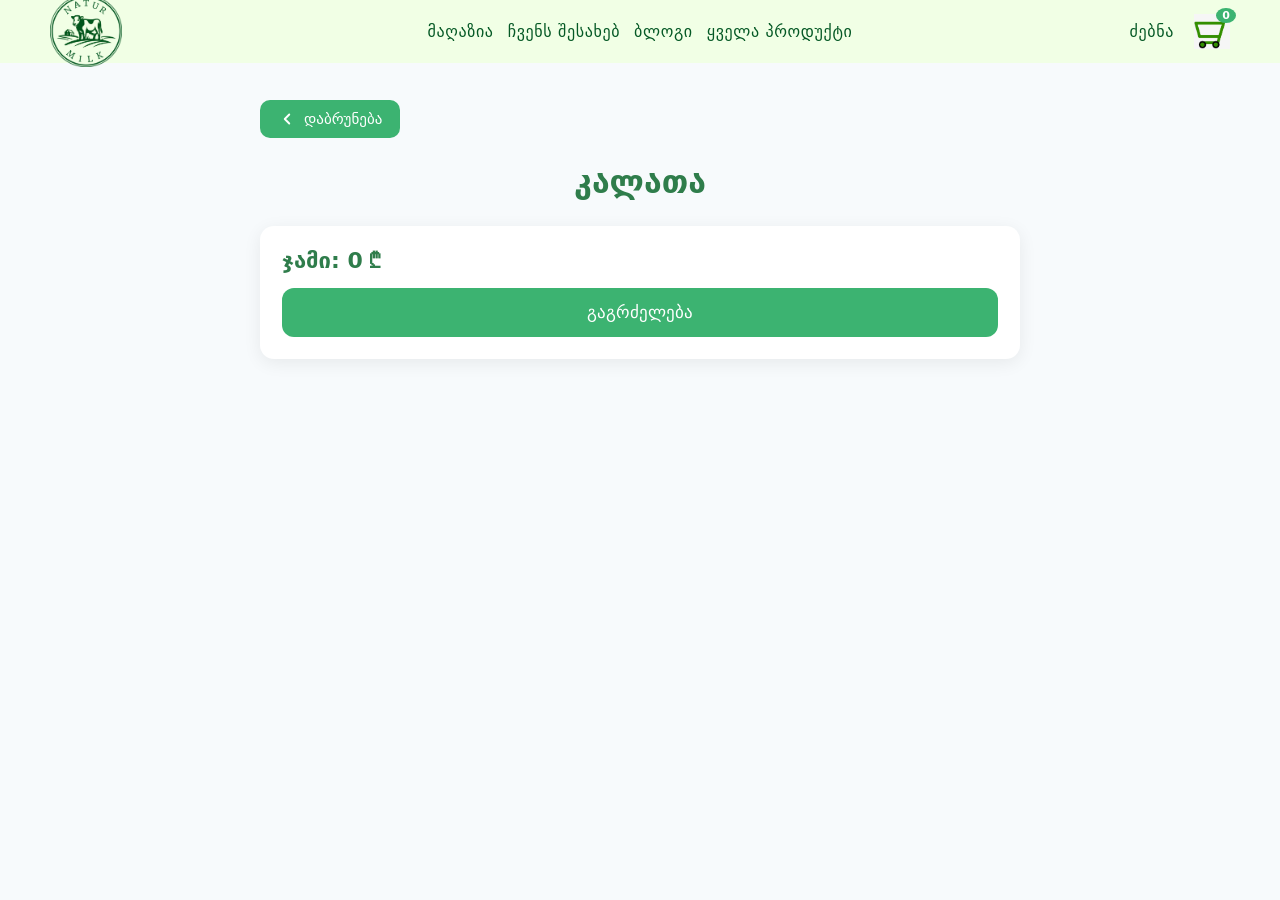
==== commit 2a266b86: "Update logo across multiple pages; enhance mobile navigation and styling; preload hero media; remove" ====
--- a/basket.html
+++ b/basket.html
@@ -105,7 +105,7 @@
         </button>
 
         <a href="index.html" class="brand">
-          <img class="brandmark" src="images/logo.webp" alt="Natur Milk">
+          <img class="brandmark" src="images/new-header-logo.png" alt="Natur Milk">
         </a>
 
         <nav class="primary-nav">
--- a/style.css
+++ b/style.css
@@ -10,11 +10,12 @@
   --bg: #F7FAFC;            /* cool near-white */
   --text: #055925;
   --cardsection: #FFFFFF;
-  --cardhover: #E8EEF5;     /* ice blue hover/footer */
+  --cardhover: #f7e09e;     /* warm cream — product hovers & badges */
   --panel: #EDF3F8;         /* faint blue band */
   --fottera: #FFFFFF;;       /* teal accent */
-  --buttoncolor: #ffca67;   /* clean blue CTA */
-  --buttonhover: #daac58;
+  --buttoncolor: #ffca67;   /* richer cream accent */
+  --buttonhover: #e8b85a;   /* slightly deeper cream for hovers */
+  --cream: #f7e09e;         /* matches header CTA */
   --footer-bg: #0d4900;
   --ink: #111010;          /* brand logo example */
   --arch-bw: 1px;
@@ -31,17 +32,20 @@
   color: var(--text);
 }
 html {
-  scroll-behavior: smooth;
+  scroll-behavior: auto;
 }
 
 /* adjust 90px to your header height */
+#about,
+#intro,
+#shop,
 #blog {
   scroll-margin-top: 90px;
 }
 
-/* optional: make all anchor scroll smooth */
-html {
-  scroll-behavior: smooth;
+html.no-scroll,
+html.no-scroll body {
+  overflow: hidden;
 }
 
 .brandmark {
@@ -50,10 +54,8 @@
 
 @supports (color: color-mix(in oklch, white, black)) {
   :root {
-    /* 78/22 keeps chroma, pulls away from bg without getting muddy */
-    --cardhover: color-mix(in oklch, var(--buttonhover) 78%, var(--bg) 22%);
-    /* optional: make the testimonial slider stripe harmonize too */
-    --slider-bg: color-mix(in oklch, var(--buttonhover) 88%, var(--bg) 12%);
+    --cardhover: color-mix(in oklch, var(--cream) 88%, var(--bg) 12%);
+    --slider-bg: color-mix(in oklch, var(--buttoncolor) 82%, var(--bg) 18%);
   }
 }
 
@@ -69,11 +71,12 @@
 
 /* NAVBAR */
 .site-nav {
+  --nav-cream: #F1FFE5;
   position: fixed;
   inset: 0 0 auto 0;
   z-index: 1000;
-  background: var(--bg);
-  border-bottom: 1px solid #028b00;
+  background: var(--nav-cream);
+  border-bottom: none;
   padding: 25px 0;
 }
 
@@ -238,71 +241,211 @@
   transform: translateY(2px);
 }
 
+.mobile-brand {
+  display: none;
+}
+
+.mobile-backdrop {
+  display: none;
+}
+
 /* NAVBAR */
 @media (max-width: 768px) {
+  .site-nav {
+    --nav-cream: #F1FFE5;
+    --mobile-bar-h: 64px;
+    background: var(--nav-cream);
+    border-bottom: none;
+    padding: 14px 0;
+    z-index: 1001;
+  }
+
   .nav-inner {
-    padding: 0 16px;
-    grid-template-columns: 48px 1fr auto;
-  }
-
-  .brand {
-    justify-self: center;
-    font-weight: 600;
-    font-size: 1.5rem;
-  }
-
+    padding: 0 18px;
+    grid-template-columns: 1fr auto;
+    align-items: center;
+    min-height: 36px;
+  }
+
+  .mobile-brand {
+    display: block;
+    grid-column: 1;
+    justify-self: start;
+    font-family: "Headland One", Georgia, "Times New Roman", serif;
+    font-size: 1.42rem;
+    font-weight: 400;
+    color: var(--text);
+    text-decoration: none;
+    letter-spacing: 0.02em;
+    line-height: 1.1;
+  }
+
+  .nav-toggle {
+    display: inline-grid;
+    grid-column: 2;
+    justify-self: end;
+    width: 44px;
+    height: 44px;
+    place-items: center;
+    border-radius: 12px;
+    transition: background-color 0.2s ease;
+  }
+
+  .site-nav.is-open .nav-toggle {
+    background: rgba(31, 93, 58, 0.08);
+  }
+
+  .brand,
   .primary-nav,
+  .actions,
   .search {
     display: none;
   }
 
-  .nav-toggle {
-    display: inline-grid;
-    width: 40px;
-    height: 40px;
-    place-items: center;
+  .mobile-backdrop {
+    display: block;
+    position: fixed;
+    inset: 0;
+    top: var(--mobile-bar-h);
+    background: rgba(5, 89, 37, 0.14);
+    backdrop-filter: blur(3px);
+    -webkit-backdrop-filter: blur(3px);
+    opacity: 0;
+    visibility: hidden;
+    pointer-events: none;
+    transition: opacity 0.35s ease, visibility 0s linear 0.35s;
+    z-index: 999;
+  }
+
+  .site-nav.is-open .mobile-backdrop {
+    opacity: 1;
+    visibility: visible;
+    pointer-events: auto;
+    transition: opacity 0.35s ease, visibility 0s;
   }
 
   .mobile-panel {
-    display: flex;
-    align-items: center;
-    justify-content: center;
+    display: block;
     position: fixed;
     left: 0;
     right: 0;
-    top: 9%;
-    background: var(--bg);
-    border-bottom: 1px solid rgba(0, 0, 0, .06);
+    top: var(--mobile-bar-h);
+    z-index: 1000;
+    background: var(--nav-cream);
+    border-bottom: 1px solid rgba(31, 93, 58, 0.1);
+    box-shadow: 0 18px 40px rgba(5, 89, 37, 0.1);
     visibility: hidden;
     opacity: 0;
-    transform: translateY(-6px);
+    transform: translateY(-14px) scaleY(0.96);
+    transform-origin: top center;
     pointer-events: none;
-    transition: opacity .22s ease, transform .22s ease, visibility 0s linear .22s;
-    height: 50vh;
+    transition:
+      opacity 0.32s ease,
+      transform 0.42s cubic-bezier(0.22, 1, 0.36, 1),
+      visibility 0s linear 0.42s;
+    box-sizing: border-box;
+  }
+
+  .mobile-panel__inner {
+    display: flex;
+    flex-direction: column;
+    gap: 20px;
+    padding: 16px 18px 22px;
+    max-height: min(420px, calc(100dvh - var(--mobile-bar-h) - 24px));
+    overflow-y: auto;
+  }
+
+  .mobile-nav {
+    width: 100%;
   }
 
   .mobile-list {
     list-style: none;
-    padding: 18px 0 22px;
-    display: grid;
-    gap: 50px;
-    text-align: center
+    padding: 0;
+    margin: 0;
+    display: flex;
+    flex-direction: column;
+    width: 100%;
+    border: 1px solid rgba(31, 93, 58, 0.14);
+    border-radius: 14px;
+    overflow: hidden;
+    background: rgba(255, 255, 255, 0.55);
+  }
+
+  .mobile-list li {
+    border-bottom: 1px solid rgba(31, 93, 58, 0.1);
+    opacity: 0;
+    transform: translateY(-6px);
+    transition:
+      opacity 0.35s ease,
+      transform 0.4s cubic-bezier(0.22, 1, 0.36, 1);
+  }
+
+  .mobile-list li:last-child {
+    border-bottom: none;
   }
 
   .mobile-list a {
+    display: block;
+    padding: 15px 18px;
     color: var(--text);
     text-decoration: none;
-    font-size: 1.5rem;
-    font-weight: 500;
-    letter-spacing: .04em;
+    font-size: 1.05rem;
+    font-weight: 600;
+    letter-spacing: 0.03em;
+    text-transform: uppercase;
+    transition: background-color 0.15s ease, color 0.15s ease;
+  }
+
+  .mobile-list a:active {
+    background: rgba(31, 93, 58, 0.07);
+  }
+
+  .mobile-panel__footer {
+    display: flex;
+    justify-content: center;
+    padding-top: 4px;
+    opacity: 0;
+    transform: translateY(8px);
+    transition:
+      opacity 0.35s ease 0.12s,
+      transform 0.4s cubic-bezier(0.22, 1, 0.36, 1) 0.12s;
+  }
+
+  .mobile-header-cta {
+    width: 100%;
+    max-width: 280px;
+    text-align: center;
+  }
+
+  .mobile-header-cta .button_top {
+    width: 100%;
   }
 
   .site-nav.is-open .mobile-panel {
     visibility: visible;
     opacity: 1;
+    transform: translateY(0) scaleY(1);
+    pointer-events: auto;
+    transition:
+      opacity 0.32s ease,
+      transform 0.42s cubic-bezier(0.22, 1, 0.36, 1),
+      visibility 0s;
+  }
+
+  .site-nav.is-open .mobile-list li {
+    opacity: 1;
     transform: translateY(0);
-    pointer-events: auto;
-    transition: opacity .22s ease, transform .22s ease;
+  }
+
+  .site-nav.is-open .mobile-list li:nth-child(1) { transition-delay: 0.06s; }
+  .site-nav.is-open .mobile-list li:nth-child(2) { transition-delay: 0.1s; }
+  .site-nav.is-open .mobile-list li:nth-child(3) { transition-delay: 0.14s; }
+  .site-nav.is-open .mobile-list li:nth-child(4) { transition-delay: 0.18s; }
+
+  .site-nav.is-open .mobile-panel__footer {
+    opacity: 1;
+    transform: translateY(0);
   }
 
   .site-nav.is-open .nav-toggle .icon-bars {
@@ -314,6 +457,78 @@
   }
 }
 
+.brand-shoulders {
+  display: none;
+}
+
+/* Desktop header — logo grows downward over the hero (index only) */
+@media (min-width: 769px) {
+  .site-nav--hero {
+    --header-logo-size: 140px;
+    --header-logo-ring: 12px;
+    --header-logo-fillet: 18px;
+    background: var(--nav-cream);
+    border-bottom: none;
+    overflow: visible;
+    padding: 10px 0 2px;
+  }
+
+  .site-nav--hero .nav-inner {
+    overflow: visible;
+  }
+
+  .site-nav--hero .brand {
+    position: relative;
+    height: auto;
+    align-self: flex-start;
+    margin-top: 0;
+    margin-bottom: calc(var(--header-logo-size) * -0.5);
+    z-index: 1002;
+  }
+
+  .site-nav--hero .brand-shoulders {
+    display: block;
+    position: absolute;
+    width: calc(var(--header-logo-size) + (var(--header-logo-ring) * 2));
+    height: calc(var(--header-logo-size) + (var(--header-logo-ring) * 2));
+    top: calc(var(--header-logo-ring) * -1);
+    left: calc(var(--header-logo-ring) * -1);
+    color: var(--nav-cream);
+    pointer-events: none;
+    z-index: 1;
+    overflow: visible;
+  }
+
+  .site-nav--hero .brand .brandmark {
+    position: relative;
+    z-index: 2;
+    height: var(--header-logo-size) !important;
+    padding: 0;
+  }
+
+  .site-nav--hero .brand .brandmark img {
+    border-radius: 50%;
+    box-shadow: 0 0 0 var(--header-logo-ring) var(--nav-cream);
+  }
+
+  .site-nav:not(.site-nav--hero) {
+    padding: 14px 0;
+  }
+
+  .site-nav:not(.site-nav--hero) .brand {
+    margin-bottom: 0;
+    align-self: center;
+  }
+
+  .site-nav:not(.site-nav--hero) .brand .brandmark {
+    height: 72px !important;
+    padding: 0;
+  }
+
+  .site-nav:not(.site-nav--hero) .brand .brandmark img {
+    border-radius: 50%;
+  }
+}
 
 
 /* Hero */
@@ -324,6 +539,12 @@
 .page-content,
 .hero {
   padding-top: 100px;
+}
+
+@media (min-width: 769px) {
+  .hero {
+    padding-top: 132px;
+  }
 }
 
 .hero-wrap {
@@ -358,6 +579,7 @@
   max-height: 700px;
   object-fit: cover;
   object-position: 65% center;
+  pointer-events: none;
 }
 
 .hero-content {
@@ -397,6 +619,8 @@
 }
 
 .scroll-btn {
+  --scroll-arrow-h: clamp(54px, 6.5vw, 66px);
+  --scroll-arrow-w: clamp(28px, 3.4vw, 34px);
   position: absolute;
   right: clamp(14px, 2vw, 26px);
   bottom: -46px;
@@ -409,6 +633,53 @@
   display: grid;
   place-items: center;
   z-index: 5;
+  cursor: pointer;
+  transition: transform 0.2s ease-out;
+}
+
+.scroll-btn__viewport {
+  width: var(--scroll-arrow-w);
+  height: var(--scroll-arrow-h);
+  overflow: hidden;
+  transform: translateY(3px);
+}
+
+.scroll-btn__track {
+  display: flex;
+  flex-direction: column;
+  align-items: center;
+  animation: scroll-btn-arrow 1.8s cubic-bezier(0.55, 0, 0.35, 1) infinite;
+}
+
+.scroll-btn__arrow {
+  width: var(--scroll-arrow-w);
+  height: var(--scroll-arrow-h);
+  flex-shrink: 0;
+  display: block;
+}
+
+@keyframes scroll-btn-arrow {
+  0% {
+    transform: translateY(calc(-1 * var(--scroll-arrow-h)));
+  }
+
+  18% {
+    transform: translateY(calc(-1 * var(--scroll-arrow-h)));
+  }
+
+  72% {
+    transform: translateY(0);
+  }
+
+  100% {
+    transform: translateY(0);
+  }
+}
+
+@media (prefers-reduced-motion: reduce) {
+  .scroll-btn__track {
+    animation: none;
+  }
 }
 
 .hero-cta {
@@ -797,8 +1068,8 @@
   letter-spacing: .03em;
   text-decoration: none;
   color: var(--text);
-  background: var(--cardhover);
-  border-top: var(--arch-bw) solid rgba(0, 0, 0, .7);
+  background: var(--cream);
+  border-top: 1px solid color-mix(in srgb, var(--text) 28%, transparent);
   transform: translate3d(0, 100%, 0);
   transition: transform .28s ease;
   z-index: 2;
@@ -821,9 +1092,9 @@
   width: 84px;
   height: 84px;
   border-radius: 50%;
-  background: var(--buttonhover);
-  color: var(--text);
-  border: 1px solid var(--text);
+  background: var(--cream);
+  color: var(--text);
+  border: 1px solid color-mix(in srgb, var(--text) 35%, transparent);
   font-weight: 500;
   letter-spacing: .03em;
   position: static;
@@ -919,22 +1190,12 @@
 /* Size & alignment can be tweaked to match your line height */
 .scroller .scroller-star {
   display: inline-block;
-  width: 50px;
-  height: 50px;
+  width: 80px;
+  height: 80px;
   background: url("./images/octopus.svg") center / contain no-repeat;
   vertical-align: middle;
   transform: translateY(1px);
   margin: 1rem;
-}
-
-.value__icon {
-  display: inline-block;
-  width: 26px;  /* keep your previous visual size */
-  height: 26px;
-  background-color: var(--buttonhover);
-  -webkit-mask: url("./images/flake.svg") center / contain no-repeat;
-          mask: url("./images/flake.svg") center / contain no-repeat;
-  flex: 0 0 auto; /* keeps layout identical if you had flex */
 }
 
 
@@ -1111,12 +1372,22 @@
   align-items: center;
 }
 
+.clay__copy,
+.clay__visual {
+  min-width: 0;
+}
+
+.clay__visual {
+  width: 100%;
+}
+
 .clay__title {
   margin: 0 0 16px;
   color: var(--text);
   font-weight: 500;
   letter-spacing: .02em;
-  font-size: 48px;
+  font-size: clamp(1.75rem, 3.2vw, 3rem);
+  line-height: 1.12;
 }
 
 .clay__desc {
@@ -1210,275 +1481,340 @@
   width: 100%;
   height: 100%;
   object-fit: cover;
-  object-position: 60% 40%;
+  object-position: center center;
   display: block;
 }
 
 @media (max-width: 768px) {
+  .clay {
+    padding: clamp(2.5rem, 8vw, 3.5rem) 0;
+    overflow-x: clip;
+  }
+
   .clay__grid {
     grid-template-columns: 1fr;
+    gap: 2rem;
+    padding-inline: clamp(1rem, 4vw, 1.25rem);
+  }
+
+  .clay__title {
+    font-size: clamp(1.4rem, 6vw, 1.85rem);
+    margin-bottom: 12px;
+  }
+
+  .clay__desc {
+    font-size: 1rem;
+    line-height: 1.5;
+    max-width: none;
+    margin-bottom: 1.25rem;
+  }
+
+  .clay__features {
+    max-width: none;
+    margin-bottom: 1.5rem;
+  }
+
+  .clay__features li {
+    font-size: 0.75rem;
+    margin: 12px 0;
+    padding-top: 10px;
+  }
+
+  .clay__visual {
+    display: flex;
+    justify-content: center;
+  }
+
+  .clay__arch {
+    width: 100%;
+    max-width: 100%;
+    height: clamp(220px, 62vw, 320px);
+    min-height: 0;
+    margin-inline: auto;
   }
 
   .clay__arch img {
     height: 100%;
-  }
-}
-
-@media (max-width: 1024px) {
+    object-position: center center;
+  }
+}
+
+@media (min-width: 769px) {
+  .clay__arch img {
+    object-position: 60% 40%;
+  }
+}
+
+@media (max-width: 1024px) and (min-width: 769px) {
   .clay {
     padding-left: 1rem;
     padding-right: 1rem;
   }
 
   .clay__grid {
-    gap: 4rem;
+    gap: 3rem;
   }
 
   .clay__arch {
-    min-height: 600px;
+    height: clamp(300px, 42vw, 420px);
   }
 
   .clay__desc {
-    font-size: 1.5rem;
+    font-size: 1.2rem;
   }
 
   .clay__features {
-    margin-top: 3rem;
+    margin-top: 2rem;
   }
 
   .clay__features li {
-    font-size: 1.25rem;
-  }
-
-}
-
-
-
-
-/* VALUES */
-.values {
+    font-size: 1rem;
+  }
+}
+
+
+
+
+/* Visit sign showcase */
+.visit-sign {
+  padding: clamp(3.5rem, 9vw, 6.5rem) 0;
   background: var(--bg);
-  padding: clamp(3.5rem, 12vw, 10rem) 0;
-  border-top: 0.0625rem solid var(--text);
-  border-bottom: 0.0625rem solid var(--text);
-  padding-left: 2rem;
-  padding-right: 2rem;
-}
-
-.values__wrap {
+  border-top: 1px solid color-mix(in srgb, var(--text) 18%, transparent);
+}
+
+.visit-sign__wrap {
+  max-width: 1200px;
   margin: 0 auto;
-  padding: 0 1.25rem;
-}
-
-.values__grid {
-  list-style: none;
+}
+
+.visit-sign__header {
+  text-align: center;
+  margin-bottom: clamp(1.75rem, 4vw, 2.75rem);
+  color: var(--text);
+}
+
+.visit-sign__eyebrow {
+  margin: 0 0 0.5rem;
+  font-size: 0.8rem;
+  font-weight: 600;
+  letter-spacing: 0.14em;
+  text-transform: uppercase;
+  opacity: 0.72;
+}
+
+.visit-sign__title {
   margin: 0;
-  padding: 0;
-  display: grid;
-  grid-template-columns: repeat(4, 1fr);
-  gap: clamp(1.75rem, 5vw, 4rem);
-  align-items: start;
+  font-family: "Headland One", Georgia, "Times New Roman", serif;
+  font-size: clamp(1.75rem, 2.8vw, 2.5rem);
+  font-weight: 400;
+  line-height: 1.15;
+}
+
+.visit-sign__figure {
+  margin: 1rem;
+}
+
+.visit-sign__frame {
+  overflow: hidden;
+  border-radius: 22px;
+  border: 1px solid color-mix(in srgb, var(--text) 30%, transparent);
+  box-shadow: 0 28px 64px -28px rgba(5, 89, 37, 0.22);
+  background: #0f5c2e;
+}
+
+.visit-sign__frame img {
+  display: block;
+  width: 100%;
+  height: auto;
+  aspect-ratio: 11 / 7;
+  object-fit: cover;
+  object-position: center;
+}
+
+.visit-sign__caption {
+  display: flex;
+  flex-wrap: wrap;
+  justify-content: center;
+  align-items: center;
+  gap: 0.35rem 1.25rem;
+  margin-top: 1.15rem;
+  font-size: 1rem;
+  color: var(--text);
+}
+
+.visit-sign__caption a {
+  color: var(--text);
+  font-weight: 600;
+  text-decoration: underline;
+  text-underline-offset: 3px;
+}
+
+.visit-sign__caption a:hover {
+  opacity: 0.8;
+}
+
+
+/* Testimonials marquee */
+.reviews {
+  --reviews-marquee-duration: 52s;
+  padding: clamp(3.25rem, 7vw, 5rem) 0 clamp(3.75rem, 8vw, 5.5rem);
+  background-color: var(--slider-bg);
+  border-top: 1px solid color-mix(in srgb, var(--text) 12%, transparent);
+  overflow: hidden;
+}
+
+.reviews__shell {
+  max-width: 1280px;
+  margin: 0 auto;
+  padding: 0 clamp(0.75rem, 2.5vw, 2rem);
+}
+
+.reviews__header {
   text-align: center;
-}
-
-.value {
-  color: var(--text);
-}
-
-.value__icon {
-  width: 3.5rem;
-  height: 3.5rem;
-  display: block;
-  margin: 0 auto clamp(1.125rem, 3vw, 1.75rem);
-}
-
-.value__title {
-  margin: 0 0 0.75rem;
-  text-transform: uppercase;
-  font-weight: 500;
-  line-height: 1.1;
-  font-size: clamp(1.1rem, 1.2vw + 0.6rem, 1.5rem);
-  white-space: nowrap;
-  word-break: keep-all;
-  text-overflow: ellipsis;
-  min-height: 1.1em;
+  margin-bottom: clamp(1.75rem, 4vw, 2.75rem);
+}
+
+.reviews__title {
+  margin: 0;
+  font-family: "Headland One", Georgia, "Times New Roman", serif;
+  font-size: clamp(1.5rem, 2.4vw, 2.15rem);
+  font-weight: 400;
+  color: var(--text);
+}
+
+.reviews__marquee {
+  width: 100%;
+  overflow: hidden;
+  mask-image: linear-gradient(
+    90deg,
+    transparent 0%,
+    #000 5%,
+    #000 95%,
+    transparent 100%
+  );
+  -webkit-mask-image: linear-gradient(
+    90deg,
+    transparent 0%,
+    #000 5%,
+    #000 95%,
+    transparent 100%
+  );
+}
+
+.reviews__track {
   display: flex;
-  align-items: flex-end;
+  width: max-content;
+  will-change: transform;
+  animation: reviews-marquee var(--reviews-marquee-duration, 52s) linear infinite;
+}
+
+.reviews__track:hover {
+  animation-play-state: paused;
+}
+
+.reviews__group {
+  display: flex;
+  align-items: stretch;
+  gap: clamp(1rem, 2.2vw, 1.5rem);
+  padding-right: clamp(1rem, 2.2vw, 1.5rem);
+}
+
+.reviews-card {
+  flex: 0 0 auto;
+  width: clamp(280px, 30vw, 360px);
+}
+
+.slider-card {
+  position: relative;
+  display: flex;
+  flex-direction: column;
   justify-content: center;
-}
-
-.value__copy {
-  margin: 0 auto;
-  font-size: 1.125rem;
-  line-height: 1.4;
-}
-
-@media (max-width: 1024px) {
-  .values__wrap {
-    padding: 0;
-  }
-
-  .values__grid {
-    grid-template-columns: repeat(2, 1fr);
-  }
-}
-
-@media (max-width: 768px) {
-  .values {
-    padding: 8rem 0.5em 8rem 0.5rem;
-  }
-
-  .values__grid {
-    grid-template-columns: 1fr;
-    gap: 5rem;
-  }
-
-  .value__copy {
-    width: 70%;
-  }
-}
-
-
-/* Testimonials */
-:root {
-  --bg-yellow: var(--buttoncolor);
-  --gap: 64px;
-  --per-view: 3;
-}
-
-.slider {
-  padding-top: 3rem;
-  padding-bottom: 3rem;
-  background-color: var(--slider-bg);
-  position: relative;
-  overflow: hidden;
-  border-top: 1px solid rgba(0, 0, 0, .15);
-  border-bottom: 1px solid rgba(0, 0, 0, .15);
-}
-
-.slider__track {
-  display: flex;
-  gap: var(--gap);
-  will-change: transform;
-  transition: transform .45s cubic-bezier(.22, .61, .36, 1);
-  touch-action: pan-y;
-}
-
-.slide {
-  flex: 0 0 calc((100% - (var(--gap) * (var(--per-view) - 1))) / var(--per-view));
-}
-
-.slider-card {
+  height: 100%;
+  min-height: clamp(168px, 18vw, 200px);
+  padding: clamp(1.5rem, 3vw, 2rem) clamp(1.25rem, 2.5vw, 1.75rem) clamp(1.25rem, 2vw, 1.5rem);
   text-align: center;
-  padding: 28px 18px 18px;
   line-height: 1.6;
   font-size: 16px;
+  background: rgba(255, 255, 255, 0.58);
+  border: 1px solid color-mix(in srgb, var(--text) 20%, transparent);
+  border-radius: 18px;
+  box-shadow: 0 10px 28px -16px rgba(5, 89, 37, 0.2);
+}
+
+.slider-card::before {
+  content: "\201C";
+  position: absolute;
+  top: 0.35rem;
+  left: 0.85rem;
+  font-family: Georgia, "Times New Roman", serif;
+  font-size: 2.75rem;
+  line-height: 1;
+  color: color-mix(in srgb, var(--text) 22%, transparent);
+  pointer-events: none;
 }
 
 .slider-quote {
-  max-width: 34ch;
-  margin: 0 auto 18px;
+  position: relative;
+  z-index: 1;
+  max-width: 32ch;
+  margin: 0 auto 1rem;
+  font-size: clamp(0.95rem, 1.05vw, 1.05rem);
+  line-height: 1.65;
+  color: var(--text);
 }
 
 .slider-name {
   margin: 0;
-  font-size: 13px;
-  letter-spacing: .04em;
+  font-size: 0.72rem;
+  letter-spacing: .1em;
   text-transform: uppercase;
   font-weight: 600;
-}
-
-.slider-nav {
-  position: absolute;
-  inset-block: 0;
-  display: flex;
-  align-items: center;
-  justify-content: space-between;
-  pointer-events: none;
-}
-
-.arr-btn {
-  pointer-events: auto;
-  width: 44px;
-  height: 44px;
-  border-radius: 999px;
-  background: transparent;
-  border-color: transparent;
-  color: #111;
-  display: grid;
-  place-items: center;
-  justify-content: center;
-  cursor: pointer;
-  transition: transform .15s ease, background .15s ease;
-}
-
-.arr-btn:hover {
-  transform: scale(1.04);
-  background: rgba(0, 0, 0, .06);
-}
-
-.arr-btn:disabled {
-  opacity: .35;
-  cursor: not-allowed;
-}
-
-.slider-nav--wrap {
-  position: absolute;
-  left: 0;
-  right: 0;
-  top: 0;
-  bottom: 0;
-  display: flex;
-  align-items: center;
-  justify-content: space-between;
-  padding-inline: 6px;
-}
-
-.slider-icon {
-  width: 18px;
-  height: 18px;
-  display: block;
-  border-right: 2px solid currentColor;
-  border-bottom: 2px solid currentColor;
-  transform: rotate(-45deg);
-}
-
-.icon--right {
-  transform: rotate(-45deg);
-}
-
-.icon--left {
-  transform: rotate(135deg);
-}
-
-@media (max-width: 1024px) {
-  :root {
-    --per-view: 2;
-    --gap: 40px;
-  }
-
-  .slider-quote {
-    font-size: 1rem;
-  }
-
-  .slider-name {
-    font-size: 1.25;
-  }
-}
-
-@media (max-width:768px) {
-  :root {
-    --per-view: 1;
-    --gap: 28px;
-  }
-
-  .slider-quote {
-    font-size: 1rem;
-  }
-
-  .arr-btn {
-    width: 40px;
-    height: 40px;
+  color: color-mix(in srgb, var(--text) 72%, transparent);
+}
+
+@keyframes reviews-marquee {
+  from {
+    transform: translate3d(0, 0, 0);
+  }
+
+  to {
+    transform: translate3d(-50%, 0, 0);
+  }
+}
+
+@media (prefers-reduced-motion: reduce) {
+  .reviews__marquee {
+    mask-image: none;
+    -webkit-mask-image: none;
+  }
+
+  .reviews__track > .reviews__group[aria-hidden="true"] {
+    display: none;
+  }
+
+  .reviews__track {
+    animation: none;
+    width: 100%;
+    flex-wrap: wrap;
+    justify-content: center;
+    gap: 1rem;
+    padding: 0 clamp(0.75rem, 2.5vw, 2rem);
+  }
+
+  .reviews__group {
+    flex-wrap: wrap;
+    justify-content: center;
+    padding-right: 0;
+  }
+
+  .reviews-card {
+    width: min(360px, 100%);
+  }
+}
+
+@media (max-width: 768px) {
+  .reviews-card {
+    width: clamp(260px, 78vw, 320px);
   }
 }
 
@@ -2196,7 +2532,7 @@
 }
 
 
-@media (min-width: 1024px) {
+@media (min-width: 769px) {
   /* Optional: spacing for the menu row */
   .primary-nav .menu {
     display: flex;
@@ -2212,27 +2548,54 @@
     display: inline-flex;
     align-items: center;
     justify-content: center;
-
-    padding: 10px 14px;
-    border-radius: 10px;
+    position: relative;
+
+    padding: 10px 14px 14px;
+    border-radius: 0;
 
     text-decoration: none;
     font-weight: 600;
     font-size: 16px;
     line-height: 1;
 
-    color: #1f5d3a;              /* deep farm green */
+    color: #1f5d3a;
     background: transparent;
 
-    transition: background-color 120ms ease, color 120ms ease;
-  }
-
-  .primary-nav .menu .nav-link:hover {
-    background: rgba(31, 93, 58, 0.08);
+    transition: color 160ms ease;
+  }
+
+  .primary-nav .menu .nav-link::after {
+    content: "";
+    position: absolute;
+    left: 50%;
+    bottom: 6px;
+    width: 0;
+    height: 3px;
+    border-radius: 999px;
+    background: rgba(44, 135, 84, 0.55);
+    transform: translateX(-50%);
+    transition: width 0.28s cubic-bezier(0.22, 1, 0.36, 1);
+  }
+
+  .primary-nav .menu .nav-link:hover,
+  .primary-nav .menu .nav-link:focus-visible {
+    background: transparent;
+    color: #184a2f;
+  }
+
+  .primary-nav .menu .nav-link:hover::after,
+  .primary-nav .menu .nav-link:focus-visible::after {
+    width: calc(100% - 10px);
   }
 
   .primary-nav .menu .nav-link:active {
-    background: rgba(31, 93, 58, 0.14);
+    background: transparent;
+    color: #1f5d3a;
+  }
+
+  .primary-nav .menu .nav-link:active::after {
+    width: calc(100% - 16px);
+    background: rgba(44, 135, 84, 0.7);
   }
 
   /* CTA button (ONLY for "ყველა პროდუქტი") */
@@ -2282,7 +2645,7 @@
    Targets: <a class="header-cta"><span class="button_top">...</span></a>
    =========================== */
 
-.actions .header-cta {
+.header-cta {
   /* Button variables */
   --button_radius: 0.75em;
   --button_color: #f7e09e;          /* warm milk/cream */
@@ -2305,7 +2668,7 @@
 }
 
 /* top layer */
-.actions .header-cta .button_top {
+.header-cta .button_top {
   display: block;
   box-sizing: border-box;
   text-align: center;
@@ -2326,22 +2689,22 @@
 }
 
 /* hover: lift + slightly richer cream + slightly darker green outline */
-.actions .header-cta:hover {
+.header-cta:hover {
   --button_outline_color: #184a2f;  /* darker green */
 }
 
-.actions .header-cta:hover .button_top {
+.header-cta:hover .button_top {
   transform: translateY(-0.33em);
   background: var(--buttoncolor);             /* warmer hover cream */
 }
 
 /* active: press */
-.actions .header-cta:active .button_top {
+.header-cta:active .button_top {
   transform: translateY(0);
 }
 
 /* keyboard focus */
-.actions .header-cta:focus-visible {
+.header-cta:focus-visible {
   outline: 3px solid rgba(31, 93, 58, 0.35);
   outline-offset: 4px;
 }
@@ -2353,7 +2716,7 @@
 
 
 
-.actions .header-cta {
+.header-cta {
   /* Button variables */
 
   font-size: 12px;
@@ -2361,7 +2724,7 @@
 }
 
 /* top layer */
-.actions .header-cta .button_top {
+.header-cta .button_top {
 
   padding: 0.8rem 0.8em;
 
